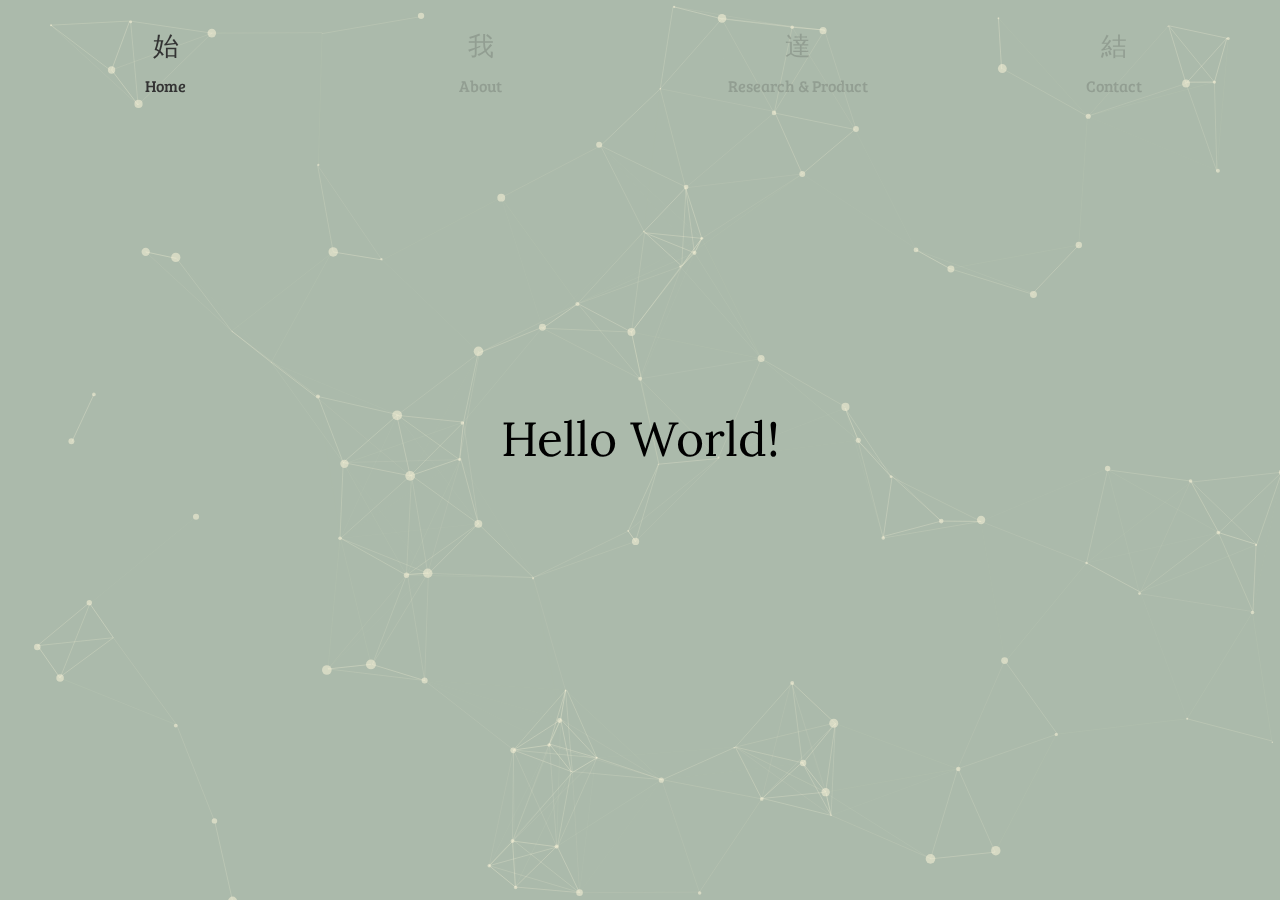
==== index.html @ 902040ed "Add files via upload" ====
<!DOCTYPE html>
<html>
<head>
	<title>上脇　優人 | Yuto Kamiwaki</title>
    <meta charset="utf-8"/>
    <meta name="description" content="上脇優人の公式ページ。農学×工学（アグリテック）の界隈でフリーランス・研究者として活動しています。">
    <meta name="keywords" content="スマート農業 フリーランス アグリテック 上脇優人 YutoKamiwaki">
    <link rel="stylesheet" href="css/style.css">
    <link rel="stylesheet" href="css/home.css">
    <link href="https://fonts.googleapis.com/css?family=Lora" rel="stylesheet">
    <link href="https://fonts.googleapis.com/css?family=Bree+Serif" rel="stylesheet">
    <link rel="shortcut icon" href="img/favicon.ico"/>
</head>

<body>
	<div id="particles-js"></div>
	<header>
		<nav class="slidemenu">
			<!-- Item 1 Home-->
			<input type="radio" name="slideItem" id="slide-item-1" class="slide-toggle" checked/>
			<label for="slide-item-1"><p class="icon">始</p><span>Home</span></label>
			<!-- Item 2 -->
			<input type="radio" name="slideItem" id="slide-item-2" class="slide-toggle" onclick="location.href='pages/about.html'" />
			<label for="slide-item-2"><p class="icon">我</p><span>About</span></label>
			<!-- Item 3 -->
			<input type="radio" name="slideItem" id="slide-item-3" class="slide-toggle" onclick="location.href='pages/research.html'"/>
			<label for="slide-item-3"><p class="icon">達</p><span>Research & Product</span></label>
			<!-- Item 4 -->
			<input type="radio" name="slideItem" id="slide-item-5" class="slide-toggle" onclick="location.href='pages/contact.html'"/>
			<label for="slide-item-5"><p class="icon">結</p><span>Contact</span></label>
			<div class="clear"></div>
		</nav>
	</header>
	<div class="msg-box">
		<p class="texts">
			<span>Hello World!</span>
			<span>I'm Yuto Kamiwaki</span>
			<span>a Graduate student</span>
			<span>an AgriTech Innovator</span>
		</p>
	</div>
	<script src="js/particles.min.js"></script>
    <script src="js/home_background.js"></script>
</body>
</html>
---- css/style.css ----
@charset "UTF-8";

header{
  font-family: 'Bree Serif', serif;
  max-width: 100%;
  margin: 3% auto;
}

dt {
	float: left ;
	clear: left ;
	margin-right: 0.1em ;
	width: 120px ;
}

dd {
	float: left ;
	margin-left: 2em ;
}

/*メニューバーの部分*/
.clear{
  clear: both;
}

.slide-toggle{
  display: none;
}

.slidemenu label{
  width: 5%;
  text-align: center;
  display: table-cell;
  float: none;
  color: #333;
  opacity: 0.2;

}

.slidemenu label:hover{
  cursor: pointer;
  color: #666;
}

.slidemenu label span{
  display: inline-block;
  padding: 5%;
}

.slidemenu label .icon{
  font-size: 2vw;
  text-align: center;
  width: 100%;
  height: 100%;
  display: inline-block;
  margin: 0 auto;
  line-height: 50%;
}

/*Animations*/
.slidemenu label, .slider .bar {
  transition: all 500ms ease-in-out;
  -webkit-transition: all 500ms ease-in-out;
  -moz-transition: all 500ms ease-in-out;
}

/*Toggle*/
.slidemenu .slide-toggle:checked + label{
  opacity: 1;
}

.slidemenu #slide-item-1:checked ~ .slider .bar{ margin-left: 0; }
.slidemenu #slide-item-2:checked ~ .slider .bar{ margin-left: 25%; }
.slidemenu #slide-item-3:checked ~ .slider .bar{ margin-left: 50%; }
.slidemenu #slide-item-4:checked ~ .slider .bar{ margin-left: 75%; }
---- css/home.css ----
/*背景部分*/
#particles-js{
  width: 100%;
  height: 100%;
  position: absolute;
  top: 0;
  left: 0;
  right: 0;
  bottom: 0;
  display: block;
  z-index: -1;
  background-color:#abbaab;
  /*background-attachment: scroll;*/
}

#particles-js canvas {
  position: absolute;
  width: 100%;
  height: auto;
  top: 0;
  left: 0;
  z-index: -2;
  background-repeat: repeat;
  background-attachment: scroll;
}

/*Homeページのメッセージの部分*/
.msg-box{
	width:100%;
	height:20%;
	position: fixed;
  top: 50%;
  left: 50%;
  -ms-transform: translate(-50%,-50%);
  -webkit-transform : translate(-50%,-50%);
  transform : translate(-50%,-50%);
}

p.texts{
  font-size: 3em;
  width: 100%;
  height: 1.5em;
  text-align: center;
  overflow-y: hidden;
  font-family: 'Lora', serif;
}

.texts span{
  position: relative;
  display: inline-block;
  width: 100%;
  height: 100%;
}

/* アニメーション */
.texts span{
  animation: ShiftText 10s linear infinite;
}

@keyframes ShiftText{
  0%{
    opacity: 0;
  }
  1%,25%{
    top: 0;
    opacity: 1;
  }
  26%,50%{
    top: -1.5em;
  }
  51%,75%{
    top: -3em;
  }
  76%,100%{
    top: -4.5em;
  }
}
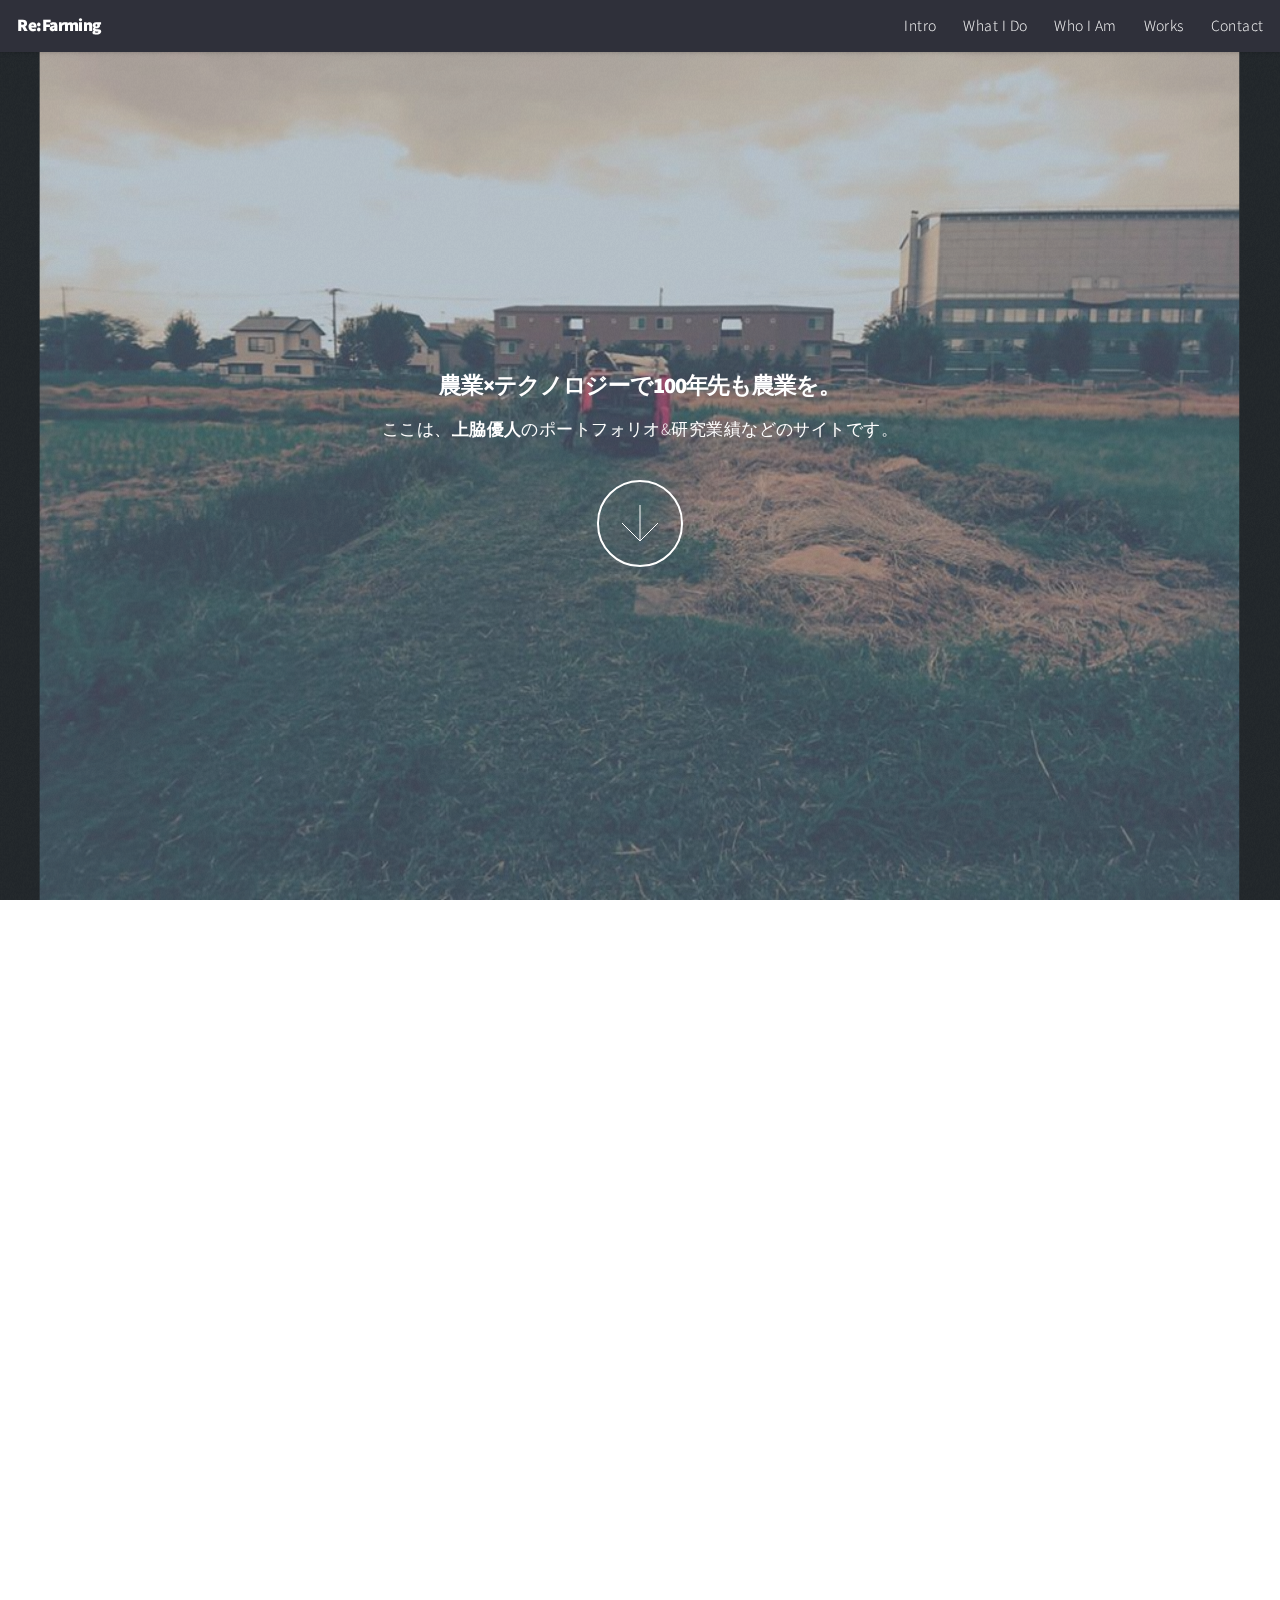
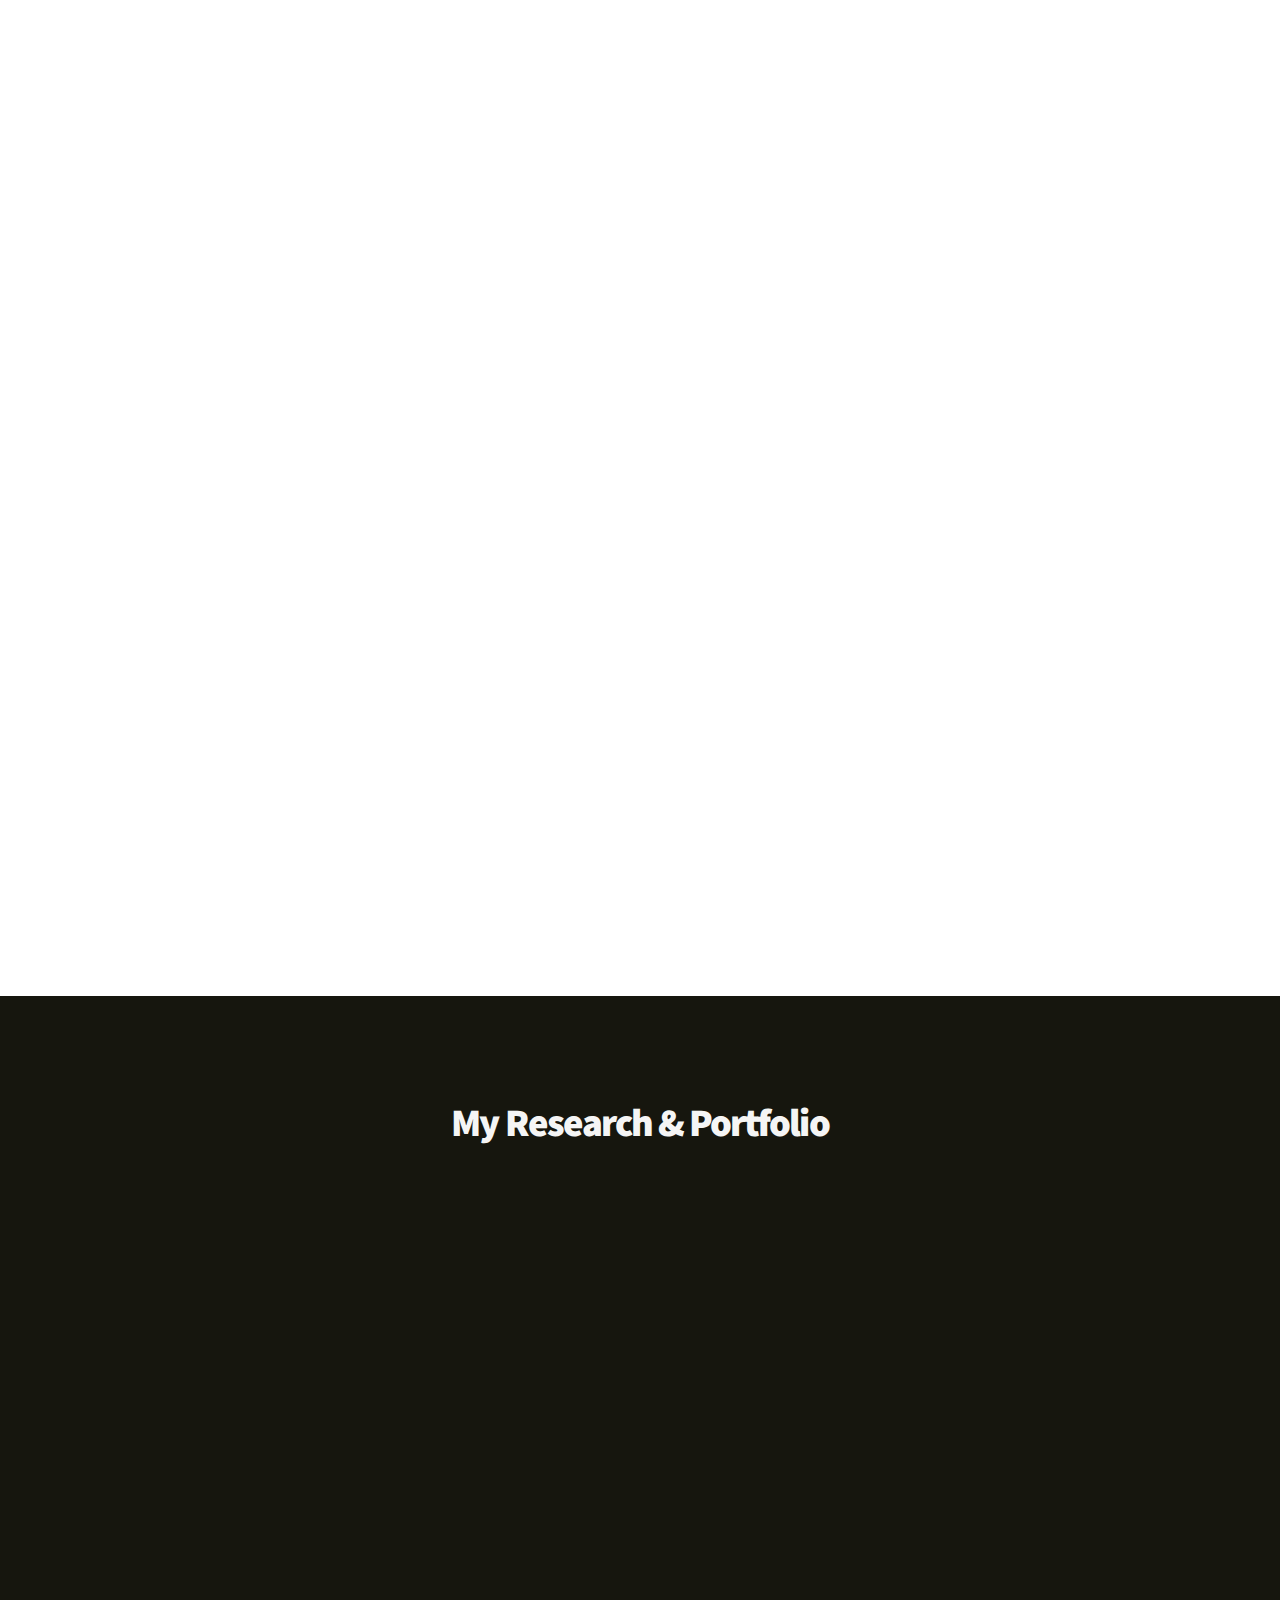
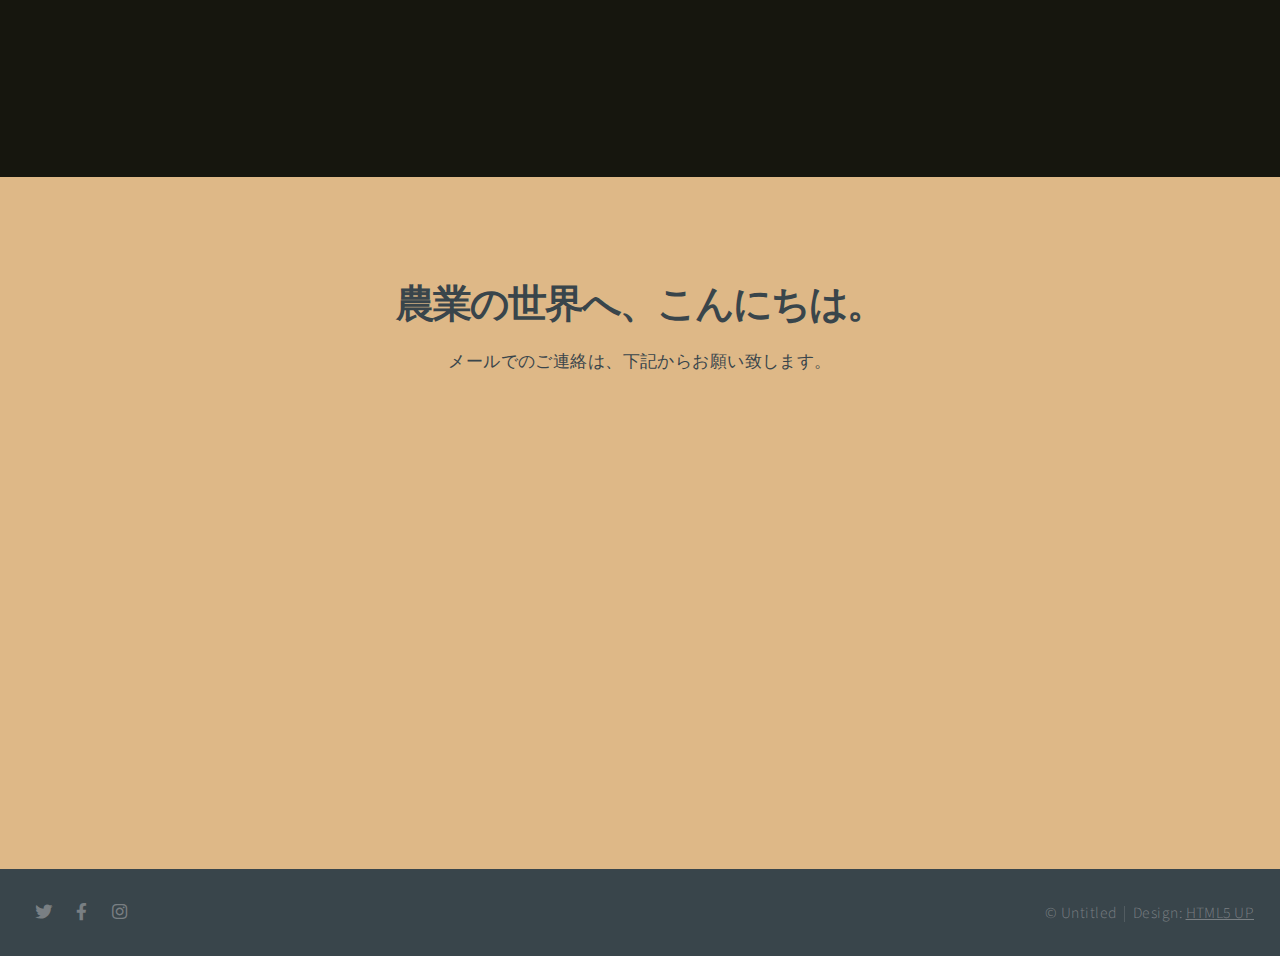
==== commit 61f8b1f8: "new" ====
--- a/index.html
+++ b/index.html
@@ -1,45 +1,150 @@
-<!DOCTYPE html>
+<!DOCTYPE HTML>
+<!--
+	Big Picture by HTML5 UP
+	html5up.net | @ajlkn
+	Free for personal and commercial use under the CCA 3.0 license (html5up.net/license)
+-->
 <html>
-<head>
-	<title>上脇　優人 | Yuto Kamiwaki</title>
-    <meta charset="utf-8"/>
-    <meta name="description" content="上脇優人の公式ページ。農学×工学（アグリテック）の界隈でフリーランス・研究者として活動しています。">
-    <meta name="keywords" content="スマート農業 フリーランス アグリテック 上脇優人 YutoKamiwaki">
-    <link rel="stylesheet" href="css/style.css">
-    <link rel="stylesheet" href="css/home.css">
-    <link href="https://fonts.googleapis.com/css?family=Lora" rel="stylesheet">
-    <link href="https://fonts.googleapis.com/css?family=Bree+Serif" rel="stylesheet">
-    <link rel="shortcut icon" href="img/favicon.ico"/>
-</head>
+	<head>
+		<title>Yuto Kamiwaki Official Portfolio</title>
+		<meta charset="utf-8" />
+		<meta name="viewport" content="width=device-width, initial-scale=1, user-scalable=no" />
+		<link rel="stylesheet" href="assets/css/main.css" />
+		<noscript><link rel="stylesheet" href="assets/css/noscript.css" /></noscript>
+	</head>
+	<body class="is-preload">
 
-<body>
-	<div id="particles-js"></div>
-	<header>
-		<nav class="slidemenu">
-			<!-- Item 1 Home-->
-			<input type="radio" name="slideItem" id="slide-item-1" class="slide-toggle" checked/>
-			<label for="slide-item-1"><p class="icon">始</p><span>Home</span></label>
-			<!-- Item 2 -->
-			<input type="radio" name="slideItem" id="slide-item-2" class="slide-toggle" onclick="location.href='pages/about.html'" />
-			<label for="slide-item-2"><p class="icon">我</p><span>About</span></label>
-			<!-- Item 3 -->
-			<input type="radio" name="slideItem" id="slide-item-3" class="slide-toggle" onclick="location.href='pages/research.html'"/>
-			<label for="slide-item-3"><p class="icon">達</p><span>Research & Product</span></label>
-			<!-- Item 4 -->
-			<input type="radio" name="slideItem" id="slide-item-5" class="slide-toggle" onclick="location.href='pages/contact.html'"/>
-			<label for="slide-item-5"><p class="icon">結</p><span>Contact</span></label>
-			<div class="clear"></div>
-		</nav>
-	</header>
-	<div class="msg-box">
-		<p class="texts">
-			<span>Hello World!</span>
-			<span>I'm Yuto Kamiwaki</span>
-			<span>a Graduate student</span>
-			<span>an AgriTech Innovator</span>
-		</p>
-	</div>
-	<script src="js/particles.min.js"></script>
-    <script src="js/home_background.js"></script>
-</body>
+		<!-- Header -->
+			<header id="header">
+				<h1 style="color: #ffffff;">Re:Farming</h1>
+				<nav>
+					<ul>
+						<li style="color: #ffffff;"><a href="#intro">Intro</a></li>
+						<li style="color: #ffffff;"><a href="#one">What I Do</a></li>
+						<li style="color: #ffffff;"><a href="#two">Who I Am</a></li>
+						<li style="color: #ffffff;"><a href="#work">Works</a></li>
+						<li style="color: #ffffff;"><a href="#contact">Contact</a></li>
+					</ul>
+				</nav>
+			</header>
+
+		<!-- Intro -->
+			<section id="intro" class="main style1 dark fullscreen">
+				<div class="content">
+					<header>
+						<h2 style="font-size:130%">農業×テクノロジーで100年先も農業を。</h2>
+					</header>
+					<p>ここは、<strong>上脇優人</strong>のポートフォリオ&研究業績などのサイトです。<br />
+					</p>
+					<footer>
+						<a href="#one" class="button style2 down">More</a>
+					</footer>
+				</div>
+			</section>
+
+		<!-- One -->
+			<section id="one" class="main style2 right dark fullscreen">
+				<div class="content box style2">
+					<header>
+						<h2>What I Do</h2>
+					</header>
+					<p>週7日研究し、週3日働く大学院生。
+					大学院では、小型ロボットによる自律的な農作業システムの構築を目指し、研究しています。
+					お仕事は、都市農業ベンチャーでBizDev・エンジニアをしつつ、農園の経営をお手伝いしています。
+					</p>
+				</div>
+				<a href="#two" class="button style2 down anchored">Next</a>
+			</section>
+
+		<!-- Two -->
+			<section id="two" class="main style2 left dark fullscreen">
+				<div class="content box style2">
+					<header>
+						<h2>Who I Am</h2>
+					</header>
+					<p>1997年3月生まれの22歳。東京農工大学大学院 農学府 農学専攻 食農情報工学コース 修士課程1年に在籍しながら、
+					株式会社ぽてともっとでBizDev・エンジニアをしています。
+					サレジオ工業高等専門学校 電気工学科、長岡技術科学大学 工学部 電気電子情報工学課程卒です。
+					過去には、ロボットベンチャー、AIベンチャーでBizDev等をやっていました。
+					</p>
+				</div>
+				<a href="#work" class="button style2 down anchored">Next</a>
+			</section>
+
+		<!-- Work -->
+			<section id="work" class="main style3 primary">
+				<div class="content">
+					<header>
+						<h2 style="color:#f5f5f5;">My Research & Portfolio</h2>
+						<!--p>かみわき　ゆうとの作品集</p-->
+					</header>
+
+					<!-- Gallery  -->
+						<div class="gallery">
+							<article class="from-left">
+								<a onclick="location.href='pages/research.html'"><img src="images/thumbs/01_research.png" class="image fit" title="" alt="上脇優人　研究業績" /></a>
+							</article>
+							<article class="from-right">
+								<a onclick="location.href='pages/product.html'"><img src="images/thumbs/02_product.png" class="image fit" title="" alt="上脇優人　開発したもの" /></a>
+							</article>
+							<article class="from-left">
+								<a onclick="location.href='pages/webpage.html'"><img src="images/thumbs/03_web.png" class="image fit" title="" alt="上脇優人　製作したWebページ" /></a>
+							</article>
+							<article class="from-right">
+								<a onclick="location.href='pages/photograph.html'"><img src="images/thumbs/04_photograph.png" class="image fit" title="" alt="上脇優人　撮った写真" /></a>
+							</article>
+						</div>
+				</div>
+			</section>
+
+		<!-- Contact -->
+			<section id="contact" class="main style3 secondary">
+				<div class="content">
+					<header>
+						<h2>農業の世界へ、こんにちは。</h2>
+						<p>メールでのご連絡は、下記からお願い致します。</p>
+					</header>
+					<div class="box">
+						<form method="post" action="mailto:yutokamiwaki@gmail.com">
+							<div class="fields">
+								<div class="field half"><input type="text" name="name" placeholder="Name" /></div>
+								<div class="field half"><input type="email" name="email" placeholder="Email" /></div>
+								<div class="field"><textarea name="message" placeholder="Message" rows="6"></textarea></div>
+							</div>
+							<ul class="actions special">
+								<li><input type="submit" value="Send Message" /></li>
+							</ul>
+						</form>
+					</div>
+				</div>
+			</section>
+
+		<!-- Footer -->
+			<footer id="footer">
+
+				<!-- Icons -->
+					<ul class="icons">
+						<li><a href="https://twitter.com/yu10_kami" class="icon brands fa-twitter"><span class="label">Twitter</span></a></li>
+						<li><a href="https://www.facebook.com/yutokamiwaki" class="icon brands fa-facebook-f"><span class="label">Facebook</span></a></li>
+						<li><a href="https://www.instagram.com/yu10_kami" class="icon brands fa-instagram"><span class="label">Instagram</span></a></li>
+					</ul>
+
+				<!-- Menu -->
+					<ul class="menu">
+						<li>&copy; Untitled</li><li>Design: <a href="https://html5up.net">HTML5 UP</a></li>
+					</ul>
+
+			</footer>
+
+		<!-- Scripts -->
+			<script src="assets/js/jquery.min.js"></script>
+			<script src="assets/js/jquery.poptrox.min.js"></script>
+			<script src="assets/js/jquery.scrolly.min.js"></script>
+			<script src="assets/js/jquery.scrollex.min.js"></script>
+			<script src="assets/js/browser.min.js"></script>
+			<script src="assets/js/breakpoints.min.js"></script>
+			<script src="assets/js/util.js"></script>
+			<script src="assets/js/main.js"></script>
+
+	</body>
 </html>--- a/assets/css/main.css
+++ b/assets/css/main.css
@@ -0,0 +1,2330 @@
+@import url("https://fonts.googleapis.com/css?family=Source+Sans+Pro:300,900");
+@import url("fontawesome-all.min.css");
+
+/*
+	Big Picture by HTML5 UP
+	html5up.net | @ajlkn
+	Free for personal and commercial use under the CCA 3.0 license (html5up.net/license)
+*/
+
+html, body, div, span, applet, object,
+iframe, h1, h2, h3, h4, h5, h6, p, blockquote,
+pre, a, abbr, acronym, address, big, cite,
+code, del, dfn, em, img, ins, kbd, q, s, samp,
+small, strike, strong, sub, sup, tt, var, b,
+u, i, center, dl, dt, dd, ol, ul, li, fieldset,
+form, label, legend, table, caption, tbody,
+tfoot, thead, tr, th, td, article, aside,
+canvas, details, embed, figure, figcaption,
+footer, header, hgroup, menu, nav, output, ruby,
+section, summary, time, mark, audio, video {
+	margin: 0;
+	padding: 0;
+	border: 0;
+	font-size: 100%;
+	font: inherit;
+	vertical-align: baseline;}
+
+article, aside, details, figcaption, figure,
+footer, header, hgroup, menu, nav, section {
+	display: block;}
+
+body {
+	line-height: 1;
+}
+
+ol, ul {
+	list-style: none;
+}
+
+blockquote, q {
+	quotes: none;
+}
+
+	blockquote:before, blockquote:after, q:before, q:after {
+		content: '';
+		content: none;
+	}
+
+table {
+	border-collapse: collapse;
+	border-spacing: 0;
+}
+
+body {
+	-webkit-text-size-adjust: none;
+}
+
+mark {
+	background-color: transparent;
+	color: inherit;
+}
+
+input::-moz-focus-inner {
+	border: 0;
+	padding: 0;
+}
+
+input, select, textarea {
+	-moz-appearance: none;
+	-webkit-appearance: none;
+	-ms-appearance: none;
+	appearance: none;
+}
+
+/* Basic */
+
+	@-ms-viewport {
+		width: device-width;
+	}
+
+	html {
+		height: 100%;
+	}
+
+	html {
+		box-sizing: border-box;
+	}
+
+	*, *:before, *:after {
+		box-sizing: inherit;
+	}
+
+	body {
+		background: #ffffff;
+		height: 100%;
+		min-width: 320px;
+	}
+
+		body.is-preload *, body.is-preload *:before, body.is-preload *:after {
+			-moz-animation: none !important;
+			-webkit-animation: none !important;
+			-ms-animation: none !important;
+			animation: none !important;
+			-moz-transition: none !important;
+			-webkit-transition: none !important;
+			-ms-transition: none !important;
+			transition: none !important;
+		}
+
+/* Spinner */
+
+	@-moz-keyframes spinner-rotate {
+		0% {
+			-moz-transform: scale(1) rotate(0deg);
+			-webkit-transform: scale(1) rotate(0deg);
+			-ms-transform: scale(1) rotate(0deg);
+			transform: scale(1) rotate(0deg);
+		}
+
+		100% {
+			-moz-transform: scale(1) rotate(360deg);
+			-webkit-transform: scale(1) rotate(360deg);
+			-ms-transform: scale(1) rotate(360deg);
+			transform: scale(1) rotate(360deg);
+		}
+	}
+
+	@-webkit-keyframes spinner-rotate {
+		0% {
+			-moz-transform: scale(1) rotate(0deg);
+			-webkit-transform: scale(1) rotate(0deg);
+			-ms-transform: scale(1) rotate(0deg);
+			transform: scale(1) rotate(0deg);
+		}
+
+		100% {
+			-moz-transform: scale(1) rotate(360deg);
+			-webkit-transform: scale(1) rotate(360deg);
+			-ms-transform: scale(1) rotate(360deg);
+			transform: scale(1) rotate(360deg);
+		}
+	}
+
+	@-ms-keyframes spinner-rotate {
+		0% {
+			-moz-transform: scale(1) rotate(0deg);
+			-webkit-transform: scale(1) rotate(0deg);
+			-ms-transform: scale(1) rotate(0deg);
+			transform: scale(1) rotate(0deg);
+		}
+
+		100% {
+			-moz-transform: scale(1) rotate(360deg);
+			-webkit-transform: scale(1) rotate(360deg);
+			-ms-transform: scale(1) rotate(360deg);
+			transform: scale(1) rotate(360deg);
+		}
+	}
+
+	@keyframes spinner-rotate {
+		0% {
+			-moz-transform: scale(1) rotate(0deg);
+			-webkit-transform: scale(1) rotate(0deg);
+			-ms-transform: scale(1) rotate(0deg);
+			transform: scale(1) rotate(0deg);
+		}
+
+		100% {
+			-moz-transform: scale(1) rotate(360deg);
+			-webkit-transform: scale(1) rotate(360deg);
+			-ms-transform: scale(1) rotate(360deg);
+			transform: scale(1) rotate(360deg);
+		}
+	}
+
+/* Loader */
+
+	@-moz-keyframes spinner-show {
+		0% {
+			opacity: 0;
+		}
+
+		100% {
+			opacity: 1;
+		}
+	}
+
+	@-webkit-keyframes spinner-show {
+		0% {
+			opacity: 0;
+		}
+
+		100% {
+			opacity: 1;
+		}
+	}
+
+	@-ms-keyframes spinner-show {
+		0% {
+			opacity: 0;
+		}
+
+		100% {
+			opacity: 1;
+		}
+	}
+
+	@keyframes spinner-show {
+		0% {
+			opacity: 0;
+		}
+
+		100% {
+			opacity: 1;
+		}
+	}
+
+	@-moz-keyframes spinner-hide {
+		0% {
+			-moz-transform: scale(1) rotate(0deg);
+			-webkit-transform: scale(1) rotate(0deg);
+			-ms-transform: scale(1) rotate(0deg);
+			transform: scale(1) rotate(0deg);
+			/*color: #e5e6e7;*/
+			color:#16160e;
+			z-index: 100001;
+		}
+
+		99% {
+			-moz-transform: scale(0.5) rotate(360deg);
+			-webkit-transform: scale(0.5) rotate(360deg);
+			-ms-transform: scale(0.5) rotate(360deg);
+			transform: scale(0.5) rotate(360deg);
+			/*color: #e5e6e7;*/
+			color:#16160e;
+			z-index: 100001;
+		}
+
+		100% {
+			-moz-transform: scale(0.5) rotate(360deg);
+			-webkit-transform: scale(0.5) rotate(360deg);
+			-ms-transform: scale(0.5) rotate(360deg);
+			transform: scale(0.5) rotate(360deg);
+			/*color: #e5e6e7;*/
+			color:#16160e;
+			z-index: -1;
+		}
+	}
+
+	@-webkit-keyframes spinner-hide {
+		0% {
+			-moz-transform: scale(1) rotate(0deg);
+			-webkit-transform: scale(1) rotate(0deg);
+			-ms-transform: scale(1) rotate(0deg);
+			transform: scale(1) rotate(0deg);
+			/*color: #e5e6e7;*/
+			color:#16160e;
+			z-index: 100001;
+		}
+
+		99% {
+			-moz-transform: scale(0.5) rotate(360deg);
+			-webkit-transform: scale(0.5) rotate(360deg);
+			-ms-transform: scale(0.5) rotate(360deg);
+			transform: scale(0.5) rotate(360deg);
+			/*color: #e5e6e7;*/
+			color:#16160e;
+			z-index: 100001;
+		}
+
+		100% {
+			-moz-transform: scale(0.5) rotate(360deg);
+			-webkit-transform: scale(0.5) rotate(360deg);
+			-ms-transform: scale(0.5) rotate(360deg);
+			transform: scale(0.5) rotate(360deg);
+			/*color: #e5e6e7;*/
+			color:#16160e;
+			z-index: -1;
+		}
+	}
+
+	@-ms-keyframes spinner-hide {
+		0% {
+			-moz-transform: scale(1) rotate(0deg);
+			-webkit-transform: scale(1) rotate(0deg);
+			-ms-transform: scale(1) rotate(0deg);
+			transform: scale(1) rotate(0deg);
+			/*color: #e5e6e7;*/
+			color:#16160e;
+			z-index: 100001;
+		}
+
+		99% {
+			-moz-transform: scale(0.5) rotate(360deg);
+			-webkit-transform: scale(0.5) rotate(360deg);
+			-ms-transform: scale(0.5) rotate(360deg);
+			transform: scale(0.5) rotate(360deg);
+			/*color: #e5e6e7;*/
+			color:#16160e;
+			z-index: 100001;
+		}
+
+		100% {
+			-moz-transform: scale(0.5) rotate(360deg);
+			-webkit-transform: scale(0.5) rotate(360deg);
+			-ms-transform: scale(0.5) rotate(360deg);
+			transform: scale(0.5) rotate(360deg);
+			/*color: #e5e6e7;*/
+			color:#16160e;
+			z-index: -1;
+		}
+	}
+
+	@keyframes spinner-hide {
+		0% {
+			-moz-transform: scale(1) rotate(0deg);
+			-webkit-transform: scale(1) rotate(0deg);
+			-ms-transform: scale(1) rotate(0deg);
+			transform: scale(1) rotate(0deg);
+			/*color: #e5e6e7;*/
+			color:#16160e;
+			z-index: 100001;
+		}
+
+		99% {
+			-moz-transform: scale(0.5) rotate(360deg);
+			-webkit-transform: scale(0.5) rotate(360deg);
+			-ms-transform: scale(0.5) rotate(360deg);
+			transform: scale(0.5) rotate(360deg);
+			/*color: #e5e6e7;*/
+			color:#16160e;
+			z-index: 100001;
+		}
+
+		100% {
+			-moz-transform: scale(0.5) rotate(360deg);
+			-webkit-transform: scale(0.5) rotate(360deg);
+			-ms-transform: scale(0.5) rotate(360deg);
+			transform: scale(0.5) rotate(360deg);
+			/*color: #e5e6e7;*/
+			color:#16160e;
+			z-index: -1;
+		}
+	}
+
+	@-moz-keyframes overlay-hide {
+		0% {
+			opacity: 1;
+			z-index: 100000;
+		}
+
+		15% {
+			opacity: 1;
+			z-index: 100000;
+		}
+
+		99% {
+			opacity: 0;
+			z-index: 100000;
+		}
+
+		100% {
+			opacity: 0;
+			z-index: -1;
+		}
+	}
+
+	@-webkit-keyframes overlay-hide {
+		0% {
+			opacity: 1;
+			z-index: 100000;
+		}
+
+		15% {
+			opacity: 1;
+			z-index: 100000;
+		}
+
+		99% {
+			opacity: 0;
+			z-index: 100000;
+		}
+
+		100% {
+			opacity: 0;
+			z-index: -1;
+		}
+	}
+
+	@-ms-keyframes overlay-hide {
+		0% {
+			opacity: 1;
+			z-index: 100000;
+		}
+
+		15% {
+			opacity: 1;
+			z-index: 100000;
+		}
+
+		99% {
+			opacity: 0;
+			z-index: 100000;
+		}
+
+		100% {
+			opacity: 0;
+			z-index: -1;
+		}
+	}
+
+	@keyframes overlay-hide {
+		0% {
+			opacity: 1;
+			z-index: 100000;
+		}
+
+		15% {
+			opacity: 1;
+			z-index: 100000;
+		}
+
+		99% {
+			opacity: 0;
+			z-index: 100000;
+		}
+
+		100% {
+			opacity: 0;
+			z-index: -1;
+		}
+	}
+
+	body {
+		text-decoration: none;
+	}
+
+		body:before {
+			-moz-animation: spinner-show 1.5s 1 0.25s ease forwards, spinner-hide 0.25s ease-in-out forwards !important;
+			-webkit-animation: spinner-show 1.5s 1 0.25s ease forwards, spinner-hide 0.25s ease-in-out forwards !important;
+			-ms-animation: spinner-show 1.5s 1 0.25s ease forwards, spinner-hide 0.25s ease-in-out forwards !important;
+			animation: spinner-show 1.5s 1 0.25s ease forwards, spinner-hide 0.25s ease-in-out forwards !important;
+			-moz-transform-origin: 50% 50%;
+			-webkit-transform-origin: 50% 50%;
+			-ms-transform-origin: 50% 50%;
+			transform-origin: 50% 50%;
+			-moz-osx-font-smoothing: grayscale;
+			-webkit-font-smoothing: antialiased;
+			font-family: FontAwesome;
+			font-style: normal;
+			font-weight: normal;
+			text-transform: none !important;
+			color: #e5e6e7;
+			/*color:#16160e;*/
+			content: '\f1ce';
+			cursor: default;
+			display: block;
+			font-size: 2em;
+			height: 2em;
+			left: 50%;
+			line-height: 2em;
+			margin: -1em 0 0 -1em;
+			opacity: 0;
+			position: fixed;
+			text-align: center;
+			top: 50%;
+			width: 2em;
+			z-index: -1;
+		}
+
+		body:after {
+			-moz-animation: overlay-hide 1.5s ease-in forwards !important;
+			-webkit-animation: overlay-hide 1.5s ease-in forwards !important;
+			-ms-animation: overlay-hide 1.5s ease-in forwards !important;
+			animation: overlay-hide 1.5s ease-in forwards !important;
+			/*background: #ffffff;*/
+			background:#16160e;
+			content: '';
+			display: block;
+			height: 100%;
+			left: 0;
+			opacity: 0;
+			position: fixed;
+			top: 0;
+			width: 100%;
+			z-index: -1;
+		}
+
+		body.is-preload:before {
+			-moz-animation: spinner-show 1.5s 1 0.25s ease forwards, spinner-rotate 0.75s infinite linear !important;
+			-webkit-animation: spinner-show 1.5s 1 0.25s ease forwards, spinner-rotate 0.75s infinite linear !important;
+			-ms-animation: spinner-show 1.5s 1 0.25s ease forwards, spinner-rotate 0.75s infinite linear !important;
+			animation: spinner-show 1.5s 1 0.25s ease forwards, spinner-rotate 0.75s infinite linear !important;
+			z-index: 100001;
+		}
+
+		body.is-preload:after {
+			-moz-animation: none !important;
+			-webkit-animation: none !important;
+			-ms-animation: none !important;
+			animation: none !important;
+			opacity: 1;
+			z-index: 100000;
+		}
+
+	@media (-webkit-min-device-pixel-ratio: 2) {
+
+		body:before {
+			line-height: 2.025em;
+		}
+
+	}
+
+/* Type */
+
+	body, input, textarea, select {
+		font-family: "Source Sans Pro", "sans-serif";
+		font-weight: 300;
+		font-size: 18pt;
+		line-height: 1.75em;
+		color: #39454b;
+		letter-spacing: 0.025em;
+	}
+
+		@media screen and (max-width: 1920px) {
+
+			body, input, textarea, select {
+				font-size: 17pt;
+			}
+
+		}
+
+		@media screen and (max-width: 1680px) {
+
+			body, input, textarea, select {
+				font-size: 15pt;
+			}
+
+		}
+
+		@media screen and (max-width: 1280px) {
+
+			body, input, textarea, select {
+				font-size: 13pt;
+			}
+
+		}
+
+		@media screen and (max-width: 1000px) {
+
+			body, input, textarea, select {
+				font-size: 13pt;
+			}
+
+		}
+
+		@media screen and (max-width: 736px) {
+
+			body, input, textarea, select {
+				font-size: 12pt;
+				line-height: 1.5em;
+			}
+
+		}
+
+	h1, h2, h3, h4, h5, h6 {
+		font-weight: 900;
+		color: inherit;
+		letter-spacing: -0.0325em;
+	}
+
+		h1 a, h2 a, h3 a, h4 a, h5 a, h6 a {
+			color: inherit;
+			text-decoration: none;
+		}
+
+	h2 {
+		font-size: 2.25em;
+		line-height: 1.25em;
+		letter-spacing: -0.05em;
+	}
+
+	@media screen and (max-width: 736px) {
+
+		h2 {
+			font-size: 1.5em;
+		}
+
+	}
+
+	strong, b {
+		font-weight: 900;
+		color: inherit;
+	}
+
+	em, i {
+		font-style: italic;
+	}
+
+	a {
+		-moz-transition: color 0.2s ease-in-out;
+		-webkit-transition: color 0.2s ease-in-out;
+		-ms-transition: color 0.2s ease-in-out;
+		transition: color 0.2s ease-in-out;
+		color: #98c593;
+	}
+
+	sub {
+		position: relative;
+		top: 0.5em;
+		font-size: 0.8em;
+	}
+
+	sup {
+		position: relative;
+		top: -0.5em;
+		font-size: 0.8em;
+	}
+
+	hr {
+		border: 0;
+		border-top: solid 1px #e5e6e7;
+	}
+
+	blockquote {
+		border-left: solid 0.5em #e5e6e7;
+		padding: 1em 0 1em 2em;
+		font-style: italic;
+	}
+
+	p, ul, ol, dl, table {
+		margin-bottom: 1em;
+	}
+
+/* Box */
+
+	.box {
+		background: #ffffff;
+		color: #39454b;
+		padding: 2em;
+	}
+
+		.box > :last-child {
+			margin-bottom: 0;
+		}
+
+		.box.style2 {
+			padding: 3.5em 2.5em 3.5em 2.5em;
+		}
+
+		@media screen and (max-width: 736px) {
+
+			.box {
+				padding: 1em;
+			}
+
+				.box.style2 {
+					padding: 1.5em 1.25em 1.5em 1.25em;
+					background-color: rgba(255, 255, 255, 0.9);
+				}
+
+		}
+
+/* Button */
+
+	input[type="button"],
+	input[type="submit"],
+	input[type="reset"],
+	.button,
+	button {
+		-moz-appearance: none;
+		-webkit-appearance: none;
+		-ms-appearance: none;
+		appearance: none;
+		-moz-transition: background-color 0.2s ease-in-out;
+		-webkit-transition: background-color 0.2s ease-in-out;
+		-ms-transition: background-color 0.2s ease-in-out;
+		transition: background-color 0.2s ease-in-out;
+		background-color: #98c593;
+		border: 0;
+		border-radius: 3.5em;
+		color: #ffffff;
+		cursor: pointer;
+		display: inline-block;
+		height: 3.5em;
+		line-height: 3.5em;
+		outline: 0;
+		padding: 0 2em 0 2em;
+		position: relative;
+		text-align: center;
+		text-decoration: none;
+	}
+
+		input[type="button"].down,
+		input[type="submit"].down,
+		input[type="reset"].down,
+		.button.down,
+		button.down {
+			width: 5em;
+			height: 5em;
+			line-height: 4.5em;
+			padding: 0;
+			background-image: url("images/dark-arrow.svg");
+			background-position: center center;
+			background-repeat: no-repeat;
+			text-indent: -10em;
+			overflow: hidden;
+		}
+
+			input[type="button"].down.anchored,
+			input[type="submit"].down.anchored,
+			input[type="reset"].down.anchored,
+			.button.down.anchored,
+			button.down.anchored {
+				bottom: 0;
+				border-bottom: 0;
+				border-radius: 3em 3em 0 0;
+				height: 4.5em;
+				margin-left: -2.5em;
+			}
+
+		input[type="button"].anchored,
+		input[type="submit"].anchored,
+		input[type="reset"].anchored,
+		.button.anchored,
+		button.anchored {
+			position: absolute;
+			left: 50%;
+		}
+
+		input[type="button"]:hover,
+		input[type="submit"]:hover,
+		input[type="reset"]:hover,
+		.button:hover,
+		button:hover {
+			background-color: #a8cea4;
+		}
+
+		input[type="button"]:active,
+		input[type="submit"]:active,
+		input[type="reset"]:active,
+		.button:active,
+		button:active {
+			background-color: #88bc82;
+		}
+
+		input[type="button"].style2,
+		input[type="submit"].style2,
+		input[type="reset"].style2,
+		.button.style2,
+		button.style2 {
+			background-color: transparent;
+			border: solid 2px #e5e6e7;
+			color: inherit;
+		}
+
+			input[type="button"].style2:hover,
+			input[type="submit"].style2:hover,
+			input[type="reset"].style2:hover,
+			.button.style2:hover,
+			button.style2:hover {
+				background-color: rgba(229, 230, 231, 0.25);
+			}
+
+			input[type="button"].style2:active,
+			input[type="submit"].style2:active,
+			input[type="reset"].style2:active,
+			.button.style2:active,
+			button.style2:active {
+				background-color: rgba(229, 230, 231, 0.375);
+			}
+
+			input[type="button"].style2.down,
+			input[type="submit"].style2.down,
+			input[type="reset"].style2.down,
+			.button.style2.down,
+			button.style2.down {
+				background-image: url("images/arrow.svg");
+			}
+
+/* Form */
+
+	form {
+		margin: 0 0 2em 0;
+	}
+
+		form > :last-child {
+			margin-bottom: 0;
+		}
+
+		form > .fields {
+			display: -moz-flex;
+			display: -webkit-flex;
+			display: -ms-flex;
+			display: flex;
+			-moz-flex-wrap: wrap;
+			-webkit-flex-wrap: wrap;
+			-ms-flex-wrap: wrap;
+			flex-wrap: wrap;
+			width: calc(100% + 3em);
+			margin: -1.5em 0 2em -1.5em;
+		}
+
+			form > .fields > .field {
+				-moz-flex-grow: 0;
+				-webkit-flex-grow: 0;
+				-ms-flex-grow: 0;
+				flex-grow: 0;
+				-moz-flex-shrink: 0;
+				-webkit-flex-shrink: 0;
+				-ms-flex-shrink: 0;
+				flex-shrink: 0;
+				padding: 1.5em 0 0 1.5em;
+				width: calc(100% - 1.5em);
+			}
+
+				form > .fields > .field.half {
+					width: calc(50% - 0.75em);
+				}
+
+				form > .fields > .field.third {
+					width: calc(100%/3 - 0.5em);
+				}
+
+				form > .fields > .field.quarter {
+					width: calc(25% - 0.375em);
+				}
+
+		@media screen and (max-width: 480px) {
+
+			form > .fields {
+				width: calc(100% + 2em);
+				margin: -1em 0 2em -1em;
+			}
+
+				form > .fields > .field {
+					padding: 1em 0 0 1em;
+					width: calc(100% - 1em);
+				}
+
+					form > .fields > .field.half {
+						width: calc(100% - 1em);
+					}
+
+					form > .fields > .field.third {
+						width: calc(100% - 1em);
+					}
+
+					form > .fields > .field.quarter {
+						width: calc(100% - 1em);
+					}
+
+		}
+
+	label {
+		display: block;
+	}
+
+	input[type="text"],
+	input[type="password"],
+	input[type="email"],
+	input[type="tel"],
+	input[type="search"],
+	input[type="url"],
+	select,
+	textarea {
+		-moz-appearance: none;
+		-webkit-appearance: none;
+		-ms-appearance: none;
+		appearance: none;
+		-moz-transition: border-color 0.2s ease-in-out, color 0.2s ease-in-out;
+		-webkit-transition: border-color 0.2s ease-in-out, color 0.2s ease-in-out;
+		-ms-transition: border-color 0.2s ease-in-out, color 0.2s ease-in-out;
+		transition: border-color 0.2s ease-in-out, color 0.2s ease-in-out;
+		color: #39454b;
+		display: block;
+		width: 100%;
+		padding: 0.65em 0.75em;
+		background: none;
+		border: solid 2px #e5e6e7;
+		color: inherit;
+		border-radius: 0.5em;
+		outline: none;
+	}
+
+		input[type="text"]:focus,
+		input[type="password"]:focus,
+		input[type="email"]:focus,
+		input[type="tel"]:focus,
+		input[type="search"]:focus,
+		input[type="url"]:focus,
+		select:focus,
+		textarea:focus {
+			border-color: #9ac8e9;
+		}
+
+	input[type="text"],
+	input[type="password"],
+	input[type="email"],
+	input[type="tel"],
+	input[type="search"],
+	input[type="url"],
+	select {
+		line-height: 1.35em;
+	}
+
+	textarea {
+		min-height: 8em;
+	}
+
+	::-moz-focus-inner {
+		border: 0;
+	}
+
+	::-webkit-input-placeholder {
+		opacity: 0.375;
+	}
+
+	:-moz-placeholder {
+		opacity: 0.375;
+	}
+
+	::-moz-placeholder {
+		opacity: 0.375;
+	}
+
+	:-ms-input-placeholder {
+		opacity: 0.375;
+	}
+
+/* Icon */
+
+	.icon {
+		text-decoration: none;
+		position: relative;
+		text-decoration: none;
+	}
+
+		.icon:before {
+			-moz-osx-font-smoothing: grayscale;
+			-webkit-font-smoothing: antialiased;
+			display: inline-block;
+			font-style: normal;
+			font-variant: normal;
+			text-rendering: auto;
+			line-height: 1;
+			text-transform: none !important;
+			font-family: 'Font Awesome 5 Free';
+			font-weight: 400;
+		}
+
+		.icon:before {
+			line-height: inherit;
+		}
+
+		.icon > .label {
+			display: none;
+		}
+
+		.icon.solid:before {
+			font-weight: 900;
+		}
+
+		.icon.brands:before {
+			font-family: 'Font Awesome 5 Brands';
+		}
+
+/* Image */
+
+	.image {
+		position: relative;
+		display: inline-block;
+	}
+
+		.image:before {
+			content: '';
+			position: absolute;
+			left: 0;
+			top: 0;
+			width: 100%;
+			height: 100%;
+			background: url("images/overlay.png");
+		}
+
+		.image img {
+			display: block;
+			width: 100%;
+		}
+
+		.image.featured {
+			display: block;
+			width: 100%;
+			margin: 0 0 2em 0;
+		}
+
+		.image.fit {
+			display: block;
+			width: 100%;
+		}
+
+		.image.left {
+			float: left;
+			margin: 0 2em 2em 0;
+		}
+
+		.image.centered {
+			display: block;
+			margin: 0 0 2em 0;
+		}
+
+			.image.centered img {
+				margin: 0 auto;
+				width: auto;
+			}
+
+/* List */
+
+	ul.default {
+		list-style: disc;
+		padding-left: 1em;
+	}
+
+		ul.default li {
+			padding-left: 0.5em;
+		}
+
+	ul.menu {
+		cursor: default;
+	}
+
+		ul.menu li {
+			display: inline-block;
+			line-height: 1em;
+			border-left: solid 1px #e5e6e7;
+			padding: 0 0 0 0.5em;
+			margin: 0 0 0 0.5em;
+		}
+
+			ul.menu li:first-child {
+				border-left: 0;
+				padding-left: 0;
+				margin-left: 0;
+			}
+
+	ol.default {
+		list-style: decimal;
+		padding-left: 1.25em;
+	}
+
+		ol.default li {
+			padding-left: 0.25em;
+		}
+
+/* Actions */
+
+	ul.actions {
+		display: -moz-flex;
+		display: -webkit-flex;
+		display: -ms-flex;
+		display: flex;
+		cursor: default;
+		list-style: none;
+		margin-left: -1em;
+		padding-left: 0;
+	}
+
+		ul.actions li {
+			padding: 0 0 0 1em;
+			vertical-align: middle;
+		}
+
+		ul.actions.special {
+			-moz-justify-content: center;
+			-webkit-justify-content: center;
+			-ms-justify-content: center;
+			justify-content: center;
+			width: 100%;
+			margin-left: 0;
+		}
+
+			ul.actions.special li:first-child {
+				padding-left: 0;
+			}
+
+		ul.actions.stacked {
+			-moz-flex-direction: column;
+			-webkit-flex-direction: column;
+			-ms-flex-direction: column;
+			flex-direction: column;
+			margin-left: 0;
+		}
+
+			ul.actions.stacked li {
+				padding: 1.3em 0 0 0;
+			}
+
+				ul.actions.stacked li:first-child {
+					padding-top: 0;
+				}
+
+		ul.actions.fit {
+			width: calc(100% + 1em);
+		}
+
+			ul.actions.fit li {
+				-moz-flex-grow: 1;
+				-webkit-flex-grow: 1;
+				-ms-flex-grow: 1;
+				flex-grow: 1;
+				-moz-flex-shrink: 1;
+				-webkit-flex-shrink: 1;
+				-ms-flex-shrink: 1;
+				flex-shrink: 1;
+				width: 100%;
+			}
+
+				ul.actions.fit li > * {
+					width: 100%;
+				}
+
+			ul.actions.fit.stacked {
+				width: 100%;
+			}
+
+		@media screen and (max-width: 480px) {
+
+			ul.actions:not(.fixed) {
+				-moz-flex-direction: column;
+				-webkit-flex-direction: column;
+				-ms-flex-direction: column;
+				flex-direction: column;
+				margin-left: 0;
+				width: 100% !important;
+			}
+
+				ul.actions:not(.fixed) li {
+					-moz-flex-grow: 1;
+					-webkit-flex-grow: 1;
+					-ms-flex-grow: 1;
+					flex-grow: 1;
+					-moz-flex-shrink: 1;
+					-webkit-flex-shrink: 1;
+					-ms-flex-shrink: 1;
+					flex-shrink: 1;
+					padding: 1em 0 0 0;
+					text-align: center;
+					width: 100%;
+				}
+
+					ul.actions:not(.fixed) li > * {
+						width: 100%;
+					}
+
+					ul.actions:not(.fixed) li:first-child {
+						padding-top: 0;
+					}
+
+					ul.actions:not(.fixed) li input[type="submit"],
+					ul.actions:not(.fixed) li input[type="reset"],
+					ul.actions:not(.fixed) li input[type="button"],
+					ul.actions:not(.fixed) li button,
+					ul.actions:not(.fixed) li .button {
+						width: 100%;
+					}
+
+						ul.actions:not(.fixed) li input[type="submit"].icon:before,
+						ul.actions:not(.fixed) li input[type="reset"].icon:before,
+						ul.actions:not(.fixed) li input[type="button"].icon:before,
+						ul.actions:not(.fixed) li button.icon:before,
+						ul.actions:not(.fixed) li .button.icon:before {
+							margin-left: -0.5rem;
+						}
+
+		}
+
+/* Icons */
+
+	ul.icons {
+		cursor: default;
+	}
+
+		ul.icons li {
+			display: inline-block;
+		}
+
+		ul.icons a {
+			display: inline-block;
+			width: 2em;
+			height: 2em;
+			line-height: 2em;
+			text-align: center;
+			border: 0;
+		}
+
+/* Sections/Article */
+
+	header {
+		margin-bottom: 1em;
+	}
+
+		header p {
+			display: block;
+			margin: 1em 0 0 0;
+			padding: 0 0 0.5em 0;
+		}
+
+	footer {
+		margin-top: 2em;
+	}
+
+/* Table */
+
+	table {
+		width: 100%;
+	}
+
+		table.default {
+			width: 100%;
+		}
+
+			table.default tbody tr:nth-child(2n+2) {
+				background: rgba(229, 230, 231, 0.5);
+			}
+
+			table.default td {
+				padding: 0.5em 1em 0.5em 1em;
+			}
+
+			table.default th {
+				text-align: left;
+				font-weight: 900;
+				padding: 0.5em 1em 0.5em 1em;
+			}
+
+			table.default thead {
+				background: #39454b;
+				color: #ffffff;
+			}
+
+			table.default tfoot {
+				background: #e5e6e7;
+			}
+
+/* Poptrox */
+
+	.poptrox-popup {
+		-moz-box-sizing: content-box;
+		-webkit-box-sizing: content-box;
+		-ms-box-sizing: content-box;
+		box-sizing: content-box;
+		background: #fff;
+		padding-bottom: 3em;
+		box-shadow: 0 0.1em 0.15em 0 rgba(0, 0, 0, 0.15);
+	}
+
+		.poptrox-popup .loader {
+			position: absolute;
+			top: 50%;
+			left: 50%;
+			margin: -1em 0 0 -1em;
+			width: 2em;
+			height: 2em;
+			display: block;
+			font-size: 2em;
+		}
+
+			.poptrox-popup .loader:before {
+				-moz-animation: spinner-rotate 0.75s infinite linear !important;
+				-webkit-animation: spinner-rotate 0.75s infinite linear !important;
+				-ms-animation: spinner-rotate 0.75s infinite linear !important;
+				animation: spinner-rotate 0.75s infinite linear !important;
+				-moz-osx-font-smoothing: grayscale;
+				-webkit-font-smoothing: antialiased;
+				font-family: FontAwesome;
+				font-style: normal;
+				font-weight: normal;
+				text-transform: none !important;
+				color: #e5e6e7;
+				content: '\f1ce';
+				cursor: default;
+				display: block;
+				height: 2em;
+				left: 0;
+				line-height: 2em;
+				position: absolute;
+				text-align: center;
+				top: 0;
+				width: 2em;
+			}
+
+		.poptrox-popup .caption {
+			position: absolute;
+			bottom: 0;
+			left: 0;
+			background: #ffffff;
+			width: 100%;
+			height: 3em;
+			line-height: 2.8em;
+			text-align: center;
+			cursor: default;
+			z-index: 1;
+			font-size: 0.9em;
+		}
+
+		.poptrox-popup .nav-next,
+		.poptrox-popup .nav-previous {
+			-moz-transition: opacity 0.2s ease-in-out;
+			-webkit-transition: opacity 0.2s ease-in-out;
+			-ms-transition: opacity 0.2s ease-in-out;
+			transition: opacity 0.2s ease-in-out;
+			position: absolute;
+			top: 0;
+			width: 50%;
+			height: 100%;
+			opacity: 0;
+			cursor: pointer;
+			background: rgba(0, 0, 0, 0.01);
+			-webkit-tap-highlight-color: rgba(255, 255, 255, 0);
+		}
+
+		.poptrox-popup .nav-next:before,
+		.poptrox-popup .nav-previous:before {
+			content: '';
+			position: absolute;
+			width: 96px;
+			height: 64px;
+			background: url("images/poptrox-nav.svg");
+			top: calc(50% - 1.5em);
+			margin: -32px 0 0 0;
+		}
+
+		.poptrox-popup:hover .nav-next,
+		.poptrox-popup:hover .nav-previous {
+			opacity: 0.5;
+		}
+
+		.poptrox-popup:hover .nav-next:hover,
+		.poptrox-popup:hover .nav-previous:hover {
+			opacity: 1.0;
+		}
+
+		.poptrox-popup .nav-previous:before {
+			-moz-transform: scaleX(-1);
+			-webkit-transform: scaleX(-1);
+			-ms-transform: scaleX(-1);
+			transform: scaleX(-1);
+			-ms-filter: "FlipH";
+			filter: FlipH;
+		}
+
+		.poptrox-popup .nav-next {
+			right: 0;
+		}
+
+			.poptrox-popup .nav-next:before {
+				right: 0;
+			}
+
+		.poptrox-popup .nav-previous {
+			left: 0;
+		}
+
+			.poptrox-popup .nav-previous:before {
+				left: 0;
+			}
+
+		.poptrox-popup .closer {
+			-moz-transition: opacity 0.2s ease-in-out;
+			-webkit-transition: opacity 0.2s ease-in-out;
+			-ms-transition: opacity 0.2s ease-in-out;
+			transition: opacity 0.2s ease-in-out;
+			position: absolute;
+			top: 0;
+			right: 0;
+			width: 64px;
+			height: 64px;
+			text-indent: -9999px;
+			z-index: 2;
+			opacity: 0;
+			-webkit-tap-highlight-color: rgba(255, 255, 255, 0);
+		}
+
+			.poptrox-popup .closer:before {
+				content: '';
+				display: block;
+				position: absolute;
+				right: 16px;
+				top: 16px;
+				width: 40px;
+				height: 40px;
+				border-radius: 100%;
+				box-shadow: inset 0 0 0 2px #fff;
+				background: url("images/poptrox-closer.svg") center center;
+				color: #ffffff !important;
+			}
+
+		.poptrox-popup:hover .closer {
+			opacity: 0.5;
+		}
+
+			.poptrox-popup:hover .closer:hover {
+				opacity: 1.0;
+			}
+
+		body.is-touch .poptrox-popup .nav-next,
+		body.is-touch .poptrox-popup .nav-previous,
+		body.is-touch .poptrox-popup .closer {
+			opacity: 1.0 !important;
+		}
+
+		@media screen and (max-width: 736px) {
+
+			.poptrox-popup .nav-next:before,
+			.poptrox-popup .nav-previous:before {
+				width: 48px;
+				height: 32px;
+				background-size: contain;
+				margin: -16px 0 0 0;
+			}
+
+			.poptrox-popup .closer:before {
+				right: 12px;
+				top: 12px;
+				width: 20px;
+				height: 20px;
+				box-shadow: inset 0 0 0 1px #fff;
+				background-size: contain;
+				opacity: 0.65;
+			}
+
+		}
+
+/* Gallery */
+
+	.gallery {
+		display: -moz-flex;
+		display: -webkit-flex;
+		display: -ms-flex;
+		display: flex;
+		-moz-flex-wrap: wrap;
+		-webkit-flex-wrap: wrap;
+		-ms-flex-wrap: wrap;
+		flex-wrap: wrap;
+		width: 45em;
+		max-width: 100%;
+		margin: 0 auto 2em auto;
+	}
+
+		.gallery article {
+			-moz-transition: -moz-transform 1s ease, opacity 1s ease;
+			-webkit-transition: -webkit-transform 1s ease, opacity 1s ease;
+			-ms-transition: -ms-transform 1s ease, opacity 1s ease;
+			transition: transform 1s ease, opacity 1s ease;
+			-moz-transform: translateX(0);
+			-webkit-transform: translateX(0);
+			-ms-transform: translateX(0);
+			transform: translateX(0);
+			width: 50%;
+			position: relative;
+			opacity: 1.0;
+		}
+
+			.gallery article .image {
+				margin: 0;
+				display: block;
+			}
+
+			.gallery article:nth-last-child(1n) {
+				-moz-transition-delay: 0.05s;
+				-webkit-transition-delay: 0.05s;
+				-ms-transition-delay: 0.05s;
+				transition-delay: 0.05s;
+			}
+
+			.gallery article:nth-last-child(2n) {
+				-moz-transition-delay: 0.05s;
+				-webkit-transition-delay: 0.05s;
+				-ms-transition-delay: 0.05s;
+				transition-delay: 0.05s;
+			}
+
+			.gallery article:nth-last-child(2n) {
+				-moz-transition-delay: 0.1s;
+				-webkit-transition-delay: 0.1s;
+				-ms-transition-delay: 0.1s;
+				transition-delay: 0.1s;
+			}
+
+			.gallery article:nth-last-child(3n) {
+				-moz-transition-delay: 0.1s;
+				-webkit-transition-delay: 0.1s;
+				-ms-transition-delay: 0.1s;
+				transition-delay: 0.1s;
+			}
+
+			.gallery article:nth-last-child(3n) {
+				-moz-transition-delay: 0.15s;
+				-webkit-transition-delay: 0.15s;
+				-ms-transition-delay: 0.15s;
+				transition-delay: 0.15s;
+			}
+
+			.gallery article:nth-last-child(4n) {
+				-moz-transition-delay: 0.15s;
+				-webkit-transition-delay: 0.15s;
+				-ms-transition-delay: 0.15s;
+				transition-delay: 0.15s;
+			}
+
+			.gallery article:nth-last-child(4n) {
+				-moz-transition-delay: 0.2s;
+				-webkit-transition-delay: 0.2s;
+				-ms-transition-delay: 0.2s;
+				transition-delay: 0.2s;
+			}
+
+			.gallery article:nth-last-child(5n) {
+				-moz-transition-delay: 0.2s;
+				-webkit-transition-delay: 0.2s;
+				-ms-transition-delay: 0.2s;
+				transition-delay: 0.2s;
+			}
+
+			.gallery article:nth-last-child(5n) {
+				-moz-transition-delay: 0.25s;
+				-webkit-transition-delay: 0.25s;
+				-ms-transition-delay: 0.25s;
+				transition-delay: 0.25s;
+			}
+
+			.gallery article:nth-last-child(6n) {
+				-moz-transition-delay: 0.25s;
+				-webkit-transition-delay: 0.25s;
+				-ms-transition-delay: 0.25s;
+				transition-delay: 0.25s;
+			}
+
+			.gallery article:nth-last-child(6n) {
+				-moz-transition-delay: 0.3s;
+				-webkit-transition-delay: 0.3s;
+				-ms-transition-delay: 0.3s;
+				transition-delay: 0.3s;
+			}
+
+			.gallery article:nth-last-child(7n) {
+				-moz-transition-delay: 0.3s;
+				-webkit-transition-delay: 0.3s;
+				-ms-transition-delay: 0.3s;
+				transition-delay: 0.3s;
+			}
+
+			.gallery article:nth-last-child(7n) {
+				-moz-transition-delay: 0.35s;
+				-webkit-transition-delay: 0.35s;
+				-ms-transition-delay: 0.35s;
+				transition-delay: 0.35s;
+			}
+
+			.gallery article:nth-last-child(8n) {
+				-moz-transition-delay: 0.35s;
+				-webkit-transition-delay: 0.35s;
+				-ms-transition-delay: 0.35s;
+				transition-delay: 0.35s;
+			}
+
+			.gallery article:nth-last-child(8n) {
+				-moz-transition-delay: 0.4s;
+				-webkit-transition-delay: 0.4s;
+				-ms-transition-delay: 0.4s;
+				transition-delay: 0.4s;
+			}
+
+			.gallery article:nth-last-child(9n) {
+				-moz-transition-delay: 0.4s;
+				-webkit-transition-delay: 0.4s;
+				-ms-transition-delay: 0.4s;
+				transition-delay: 0.4s;
+			}
+
+			.gallery article:nth-last-child(9n) {
+				-moz-transition-delay: 0.45s;
+				-webkit-transition-delay: 0.45s;
+				-ms-transition-delay: 0.45s;
+				transition-delay: 0.45s;
+			}
+
+			.gallery article:nth-last-child(10n) {
+				-moz-transition-delay: 0.45s;
+				-webkit-transition-delay: 0.45s;
+				-ms-transition-delay: 0.45s;
+				transition-delay: 0.45s;
+			}
+
+			.gallery article:nth-last-child(10n) {
+				-moz-transition-delay: 0.5s;
+				-webkit-transition-delay: 0.5s;
+				-ms-transition-delay: 0.5s;
+				transition-delay: 0.5s;
+			}
+
+			.gallery article:nth-last-child(11n) {
+				-moz-transition-delay: 0.5s;
+				-webkit-transition-delay: 0.5s;
+				-ms-transition-delay: 0.5s;
+				transition-delay: 0.5s;
+			}
+
+			.gallery article:nth-last-child(11n) {
+				-moz-transition-delay: 0.55s;
+				-webkit-transition-delay: 0.55s;
+				-ms-transition-delay: 0.55s;
+				transition-delay: 0.55s;
+			}
+
+			.gallery article:nth-last-child(12n) {
+				-moz-transition-delay: 0.55s;
+				-webkit-transition-delay: 0.55s;
+				-ms-transition-delay: 0.55s;
+				transition-delay: 0.55s;
+			}
+
+			.gallery article:nth-last-child(12n) {
+				-moz-transition-delay: 0.6s;
+				-webkit-transition-delay: 0.6s;
+				-ms-transition-delay: 0.6s;
+				transition-delay: 0.6s;
+			}
+
+			.gallery article:nth-last-child(13n) {
+				-moz-transition-delay: 0.6s;
+				-webkit-transition-delay: 0.6s;
+				-ms-transition-delay: 0.6s;
+				transition-delay: 0.6s;
+			}
+
+			.gallery article:nth-last-child(13n) {
+				-moz-transition-delay: 0.65s;
+				-webkit-transition-delay: 0.65s;
+				-ms-transition-delay: 0.65s;
+				transition-delay: 0.65s;
+			}
+
+			.gallery article:nth-last-child(14n) {
+				-moz-transition-delay: 0.65s;
+				-webkit-transition-delay: 0.65s;
+				-ms-transition-delay: 0.65s;
+				transition-delay: 0.65s;
+			}
+
+			.gallery article:nth-last-child(14n) {
+				-moz-transition-delay: 0.7s;
+				-webkit-transition-delay: 0.7s;
+				-ms-transition-delay: 0.7s;
+				transition-delay: 0.7s;
+			}
+
+			.gallery article:nth-last-child(15n) {
+				-moz-transition-delay: 0.7s;
+				-webkit-transition-delay: 0.7s;
+				-ms-transition-delay: 0.7s;
+				transition-delay: 0.7s;
+			}
+
+			.gallery article:nth-last-child(15n) {
+				-moz-transition-delay: 0.75s;
+				-webkit-transition-delay: 0.75s;
+				-ms-transition-delay: 0.75s;
+				transition-delay: 0.75s;
+			}
+
+			.gallery article:nth-last-child(16n) {
+				-moz-transition-delay: 0.75s;
+				-webkit-transition-delay: 0.75s;
+				-ms-transition-delay: 0.75s;
+				transition-delay: 0.75s;
+			}
+
+			.gallery article:nth-last-child(16n) {
+				-moz-transition-delay: 0.8s;
+				-webkit-transition-delay: 0.8s;
+				-ms-transition-delay: 0.8s;
+				transition-delay: 0.8s;
+			}
+
+			.gallery article:nth-last-child(17n) {
+				-moz-transition-delay: 0.8s;
+				-webkit-transition-delay: 0.8s;
+				-ms-transition-delay: 0.8s;
+				transition-delay: 0.8s;
+			}
+
+			.gallery article:nth-last-child(17n) {
+				-moz-transition-delay: 0.85s;
+				-webkit-transition-delay: 0.85s;
+				-ms-transition-delay: 0.85s;
+				transition-delay: 0.85s;
+			}
+
+			.gallery article:nth-last-child(18n) {
+				-moz-transition-delay: 0.85s;
+				-webkit-transition-delay: 0.85s;
+				-ms-transition-delay: 0.85s;
+				transition-delay: 0.85s;
+			}
+
+			.gallery article:nth-last-child(18n) {
+				-moz-transition-delay: 0.9s;
+				-webkit-transition-delay: 0.9s;
+				-ms-transition-delay: 0.9s;
+				transition-delay: 0.9s;
+			}
+
+			.gallery article:nth-last-child(19n) {
+				-moz-transition-delay: 0.9s;
+				-webkit-transition-delay: 0.9s;
+				-ms-transition-delay: 0.9s;
+				transition-delay: 0.9s;
+			}
+
+			.gallery article:nth-last-child(19n) {
+				-moz-transition-delay: 0.95s;
+				-webkit-transition-delay: 0.95s;
+				-ms-transition-delay: 0.95s;
+				transition-delay: 0.95s;
+			}
+
+			.gallery article:nth-last-child(20n) {
+				-moz-transition-delay: 0.95s;
+				-webkit-transition-delay: 0.95s;
+				-ms-transition-delay: 0.95s;
+				transition-delay: 0.95s;
+			}
+
+			.gallery article:nth-last-child(20n) {
+				-moz-transition-delay: 1s;
+				-webkit-transition-delay: 1s;
+				-ms-transition-delay: 1s;
+				transition-delay: 1s;
+			}
+
+			.gallery article:nth-last-child(21n) {
+				-moz-transition-delay: 1s;
+				-webkit-transition-delay: 1s;
+				-ms-transition-delay: 1s;
+				transition-delay: 1s;
+			}
+
+			.gallery article:nth-last-child(21n) {
+				-moz-transition-delay: 1.05s;
+				-webkit-transition-delay: 1.05s;
+				-ms-transition-delay: 1.05s;
+				transition-delay: 1.05s;
+			}
+
+			.gallery article:nth-last-child(22n) {
+				-moz-transition-delay: 1.05s;
+				-webkit-transition-delay: 1.05s;
+				-ms-transition-delay: 1.05s;
+				transition-delay: 1.05s;
+			}
+
+			.gallery article:nth-last-child(22n) {
+				-moz-transition-delay: 1.1s;
+				-webkit-transition-delay: 1.1s;
+				-ms-transition-delay: 1.1s;
+				transition-delay: 1.1s;
+			}
+
+			.gallery article:nth-last-child(23n) {
+				-moz-transition-delay: 1.1s;
+				-webkit-transition-delay: 1.1s;
+				-ms-transition-delay: 1.1s;
+				transition-delay: 1.1s;
+			}
+
+			.gallery article:nth-last-child(23n) {
+				-moz-transition-delay: 1.15s;
+				-webkit-transition-delay: 1.15s;
+				-ms-transition-delay: 1.15s;
+				transition-delay: 1.15s;
+			}
+
+			.gallery article:nth-last-child(24n) {
+				-moz-transition-delay: 1.15s;
+				-webkit-transition-delay: 1.15s;
+				-ms-transition-delay: 1.15s;
+				transition-delay: 1.15s;
+			}
+
+		.gallery.inactive article {
+			opacity: 0;
+		}
+
+			.gallery.inactive article.from-left {
+				-moz-transform: translateX(-14em);
+				-webkit-transform: translateX(-14em);
+				-ms-transform: translateX(-14em);
+				transform: translateX(-14em);
+			}
+
+			.gallery.inactive article.from-right {
+				-moz-transform: translateX(14em);
+				-webkit-transform: translateX(14em);
+				-ms-transform: translateX(14em);
+				transform: translateX(14em);
+			}
+
+			.gallery.inactive article.from-top {
+				-moz-transform: translateY(-7em);
+				-webkit-transform: translateY(-7em);
+				-ms-transform: translateY(-7em);
+				transform: translateY(-7em);
+			}
+
+			.gallery.inactive article.from-bottom {
+				-moz-transform: translateY(7em);
+				-webkit-transform: translateY(7em);
+				-ms-transform: translateY(7em);
+				transform: translateY(7em);
+			}
+
+		@media screen and (max-width: 480px) {
+
+			.gallery {
+				-moz-flex-wrap: nowrap;
+				-webkit-flex-wrap: nowrap;
+				-ms-flex-wrap: nowrap;
+				flex-wrap: nowrap;
+				-moz-flex-direction: column;
+				-webkit-flex-direction: column;
+				-ms-flex-direction: column;
+				flex-direction: column;
+			}
+
+				.gallery article {
+					width: 100%;
+				}
+
+		}
+
+/* Header */
+
+	#header {
+		background: rgba(39, 40, 51, 0.965);
+		box-shadow: 0 0 0.25em 0 rgba(0, 0, 0, 0.25);
+		position: fixed;
+		z-index: 10000;
+		left: 0;
+		top: 0;
+		width: 100%;
+		/*background: rgba(255, 255, 255, 0.95);*/
+		height: 3em;
+		line-height: 3em;
+		/*box-shadow: 0 0 0.15em 0 rgba(0, 0, 0, 0.1);*/
+	}
+
+		#header h1 {
+			position: absolute;
+			left: 1em;
+			top: 0;
+			height: 3em;
+			line-height: 3em;
+			cursor: default;
+		}
+
+			#header h1 a {
+				font-size: 1.25em;
+			}
+
+		#header nav {
+			position: absolute;
+			right: 0.5em;
+			top: 0;
+			height: 3em;
+			line-height: 3em;
+		}
+
+			#header nav ul {
+				margin: 0;
+			}
+
+				#header nav ul li {
+					display: inline-block;
+					margin-left: 0.5em;
+					font-size: 0.9em;
+				}
+
+					#header nav ul li a {
+						display: block;
+						color: inherit;
+						text-decoration: none;
+						height: 3em;
+						line-height: 3em;
+						padding: 0 0.5em 0 0.5em;
+						outline: 0;
+					}
+
+		@media screen and (max-width: 736px) {
+
+			#header {
+				height: 2.5em;
+				line-height: 2.5em;
+			}
+
+				#header h1 {
+					text-align: center;
+					position: relative;
+					left: 0;
+					top: 0;
+					height: 2.5em;
+					line-height: 2.5em;
+				}
+
+					#header h1 a {
+						font-size: 1em;
+					}
+
+				#header nav {
+					display: none;
+				}
+
+		}
+
+	body {
+		padding-top: 3em;
+	}
+
+		@media screen and (max-width: 736px) {
+
+			body {
+				padding-top: 2.5em;
+			}
+
+		}
+
+/* Main */
+
+	.main {
+		display: -moz-flex;
+		display: -webkit-flex;
+		display: -ms-flex;
+		display: flex;
+		position: relative;
+		margin: 0;
+		overflow-x: hidden;
+	}
+
+		.main > .content {
+			width: 45em;
+			max-width: calc(100% - 4em);
+			margin: 0 auto;
+		}
+
+			.main > .content > :last-child {
+				margin-bottom: 0;
+			}
+
+		.main.fullscreen {
+			min-height: 100%;
+		}
+
+		.main.style1 {
+			-moz-align-items: center;
+			-webkit-align-items: center;
+			-ms-align-items: center;
+			align-items: center;
+			-moz-justify-content: center;
+			-webkit-justify-content: center;
+			-ms-justify-content: center;
+			justify-content: center;
+			text-align: center;
+			padding: 3em 0 3em 0;
+		}
+
+			.main.style1 h2 {
+				font-size: 4.25em;
+				line-height: 1em;
+			}
+
+			.main.style1 > .content {
+				-moz-transition: opacity 1s ease;
+				-webkit-transition: opacity 1s ease;
+				-ms-transition: opacity 1s ease;
+				transition: opacity 1s ease;
+				-moz-transform: translateZ(0);
+				-webkit-transform: translateZ(0);
+				-ms-transform: translateZ(0);
+				transform: translateZ(0);
+				opacity: 1.0;
+				margin: 0;
+			}
+
+			.main.style1.inactive > .content {
+				opacity: 0;
+			}
+
+		.main.style2 {
+			-moz-align-items: center;
+			-webkit-align-items: center;
+			-ms-align-items: center;
+			align-items: center;
+			-moz-justify-content: center;
+			-webkit-justify-content: center;
+			-ms-justify-content: center;
+			justify-content: center;
+			padding: 3em 0 3em 0;
+			overflow: hidden;
+		}
+
+			.main.style2 > .content {
+				-moz-transition: -moz-transform 1s ease;
+				-webkit-transition: -webkit-transform 1s ease;
+				-ms-transition: -ms-transform 1s ease;
+				transition: transform 1s ease;
+				-moz-transform: translateZ(0);
+				-webkit-transform: translateZ(0);
+				-ms-transform: translateZ(0);
+				transform: translateZ(0);
+				position: relative;
+				width: 35%;
+				margin: 0;
+			}
+
+			.main.style2.left {
+				-moz-justify-content: -moz-flex-start;
+				-webkit-justify-content: -webkit-flex-start;
+				-ms-justify-content: -ms-flex-start;
+				justify-content: flex-start;
+			}
+
+			.main.style2.right {
+				-moz-justify-content: -moz-flex-end;
+				-webkit-justify-content: -webkit-flex-end;
+				-ms-justify-content: -ms-flex-end;
+				justify-content: flex-end;
+			}
+
+			.main.style2.inactive.left > .content {
+				-moz-transform: translateX(-100%);
+				-webkit-transform: translateX(-100%);
+				-ms-transform: translateX(-100%);
+				transform: translateX(-100%);
+			}
+
+			.main.style2.inactive.right > .content {
+				-moz-transform: translateX(100%);
+				-webkit-transform: translateX(100%);
+				-ms-transform: translateX(100%);
+				transform: translateX(100%);
+			}
+
+		.main.style3 {
+			text-align: center;
+			padding: 6em 0 6em 0;
+		}
+
+			.main.style3 .content > header {
+				margin-bottom: 2em;
+			}
+
+			.main.style3.primary {
+				/*background: #ffffff;*/
+				background:#16160e;
+			}
+
+			.main.style3.secondary {
+				/*background: #f5f6f7;*/
+				background:#deb887;
+			}
+
+		.main.dark {
+			color: #ffffff;
+		}
+
+			.main.dark a {
+				color: inherit;
+			}
+
+			.main.dark .button.style2 {
+				border-color: #ffffff;
+			}
+
+				.main.dark .button.style2:hover {
+					background-color: rgba(255, 255, 255, 0.125);
+				}
+
+				.main.dark .button.style2:active {
+					background-color: rgba(255, 255, 255, 0.25);
+				}
+
+				.main.dark .button.style2.down {
+					background-image: url("images/dark-arrow.svg");
+				}
+
+		body.is-touch .main {
+			background-attachment: scroll !important;
+		}
+
+		@media screen and (max-width: 1920px) {
+
+			.main.style2 .content {
+				width: 40%;
+			}
+
+		}
+
+		@media screen and (max-width: 1280px) {
+
+			.main.style2 .content {
+				width: 50%;
+			}
+
+		}
+
+		@media screen and (max-width: 1000px) {
+
+			.main.style2 .content {
+				width: 60%;
+			}
+
+		}
+
+		@media screen and (max-width: 736px) {
+
+			.main > .content br {
+				display: none;
+			}
+
+			.main.fullscreen {
+				height: auto !important;
+			}
+
+			.main.style1 {
+				padding: 4em 15px 4em 15px;
+			}
+
+				.main.style1 h2 {
+					font-size: 3em;
+				}
+
+			.main.style2 {
+				padding: 6em 15px 6em 15px;
+			}
+
+				.main.style2:before, .main.style2:after {
+					display: none !important;
+				}
+
+				.main.style2 .button.anchored {
+					display: none;
+				}
+
+				.main.style2 .content {
+					width: 100%;
+					max-width: 100%;
+					text-align: center;
+					-moz-transform: none;
+					-webkit-transform: none;
+					-ms-transform: none;
+					transform: none;
+				}
+
+			.main.style3 {
+				text-align: center;
+				padding: 3em 10px 3em 10px;
+			}
+
+		}
+
+		@media screen and (max-width: 480px) {
+
+			.main > .content {
+				max-width: calc(100% - 1.5em);
+			}
+
+		}
+
+/* Footer */
+
+	#footer {
+		display: -moz-flex;
+		display: -webkit-flex;
+		display: -ms-flex;
+		display: flex;
+		-moz-align-items: center;
+		-webkit-align-items: center;
+		-ms-align-items: center;
+		align-items: center;
+		-moz-justify-content: space-between;
+		-webkit-justify-content: space-between;
+		-ms-justify-content: space-between;
+		justify-content: space-between;
+		position: relative;
+		margin: 0;
+		line-height: 1em;
+		padding: 1.5em;
+		background: #39454b;
+		color: rgba(185, 186, 187, 0.5);
+		overflow: hidden;
+	}
+
+		#footer > * {
+			margin-bottom: 0;
+		}
+
+		#footer a {
+			color: inherit;
+		}
+
+			#footer a:hover {
+				color: #b9babb;
+			}
+
+		#footer ul.menu {
+			margin: 0;
+		}
+
+			#footer ul.menu li {
+				border-left-color: rgba(185, 186, 187, 0.2);
+				font-size: 0.9em;
+			}
+
+		@media screen and (max-width: 1000px) {
+
+			#footer {
+				-moz-flex-direction: column;
+				-webkit-flex-direction: column;
+				-ms-flex-direction: column;
+				flex-direction: column;
+				-moz-justify-content: center;
+				-webkit-justify-content: center;
+				-ms-justify-content: center;
+				justify-content: center;
+				line-height: 1.5em;
+				text-align: center;
+				padding: 2em 1em 2em 1em;
+			}
+
+				#footer > * {
+					margin: 0 0 1em 0;
+				}
+
+		}
+
+		@media screen and (max-width: 736px) {
+
+			#footer ul.menu li {
+				border-left: none;
+				display: block;
+				line-height: inherit;
+				margin: 0.25em 0 0 0;
+				padding: 0.25em 0 0 0;
+			}
+
+				#footer ul.menu li:first-child {
+					margin-top: 0;
+					padding-top: 0;
+				}
+
+		}
+
+/* Intro */
+
+	#intro {
+		background: url("images/overlay.png"), url("../../images/intro_back.png");
+		background-size: 256px 256px, cover;
+		background-attachment: fixed, fixed;
+		background-position: top left, bottom center;
+		background-repeat: repeat, no-repeat;
+	}
+
+/* One */
+
+	#one {
+		background: url("images/overlay.png"), url("../../images/one_back.png");
+		background-size: 256px 256px, cover;
+		background-attachment: fixed, fixed;
+		background-position: top left, center center;
+	}
+
+/* Two */
+
+	#two {
+		background: url("images/overlay.png"), url("../../images/two_back.png");
+		background-size: 256px 256px, cover;
+		background-attachment: fixed, fixed;
+		background-position: top left, center center;
+	}
+
+/* Contact */
+
+	#contact {
+		overflow: hidden;
+		padding-bottom: 0;
+	}
+
+		#contact .box {
+			-moz-transition: -moz-transform 1s ease;
+			-webkit-transition: -webkit-transform 1s ease;
+			-ms-transition: -ms-transform 1s ease;
+			transition: transform 1s ease;
+			-moz-transform: translateY(0);
+			-webkit-transform: translateY(0);
+			-ms-transform: translateY(0);
+			transform: translateY(0);
+			position: relative;
+		}
+
+		#contact.inactive .box {
+			-moz-transform: translateY(100%);
+			-webkit-transform: translateY(100%);
+			-ms-transform: translateY(100%);
+			transform: translateY(100%);
+		}
+
+		@media screen and (max-width: 736px) {
+
+			#contact .box {
+				padding: 1.5em 1.5em 2em 1.5em;
+			}
+
+		}
+
+		@media screen and (max-width: 480px) {
+
+			#contact .box {
+				padding: 1em 1em 2em 1em;
+			}
+
+		}--- a/assets/css/noscript.css
+++ b/assets/css/noscript.css
@@ -0,0 +1,11 @@
+/*
+	Big Picture by HTML5 UP
+	html5up.net | @ajlkn
+	Free for personal and commercial use under the CCA 3.0 license (html5up.net/license)
+*/
+
+/* Loader */
+
+	body:before, body:after {
+		display: none;
+	}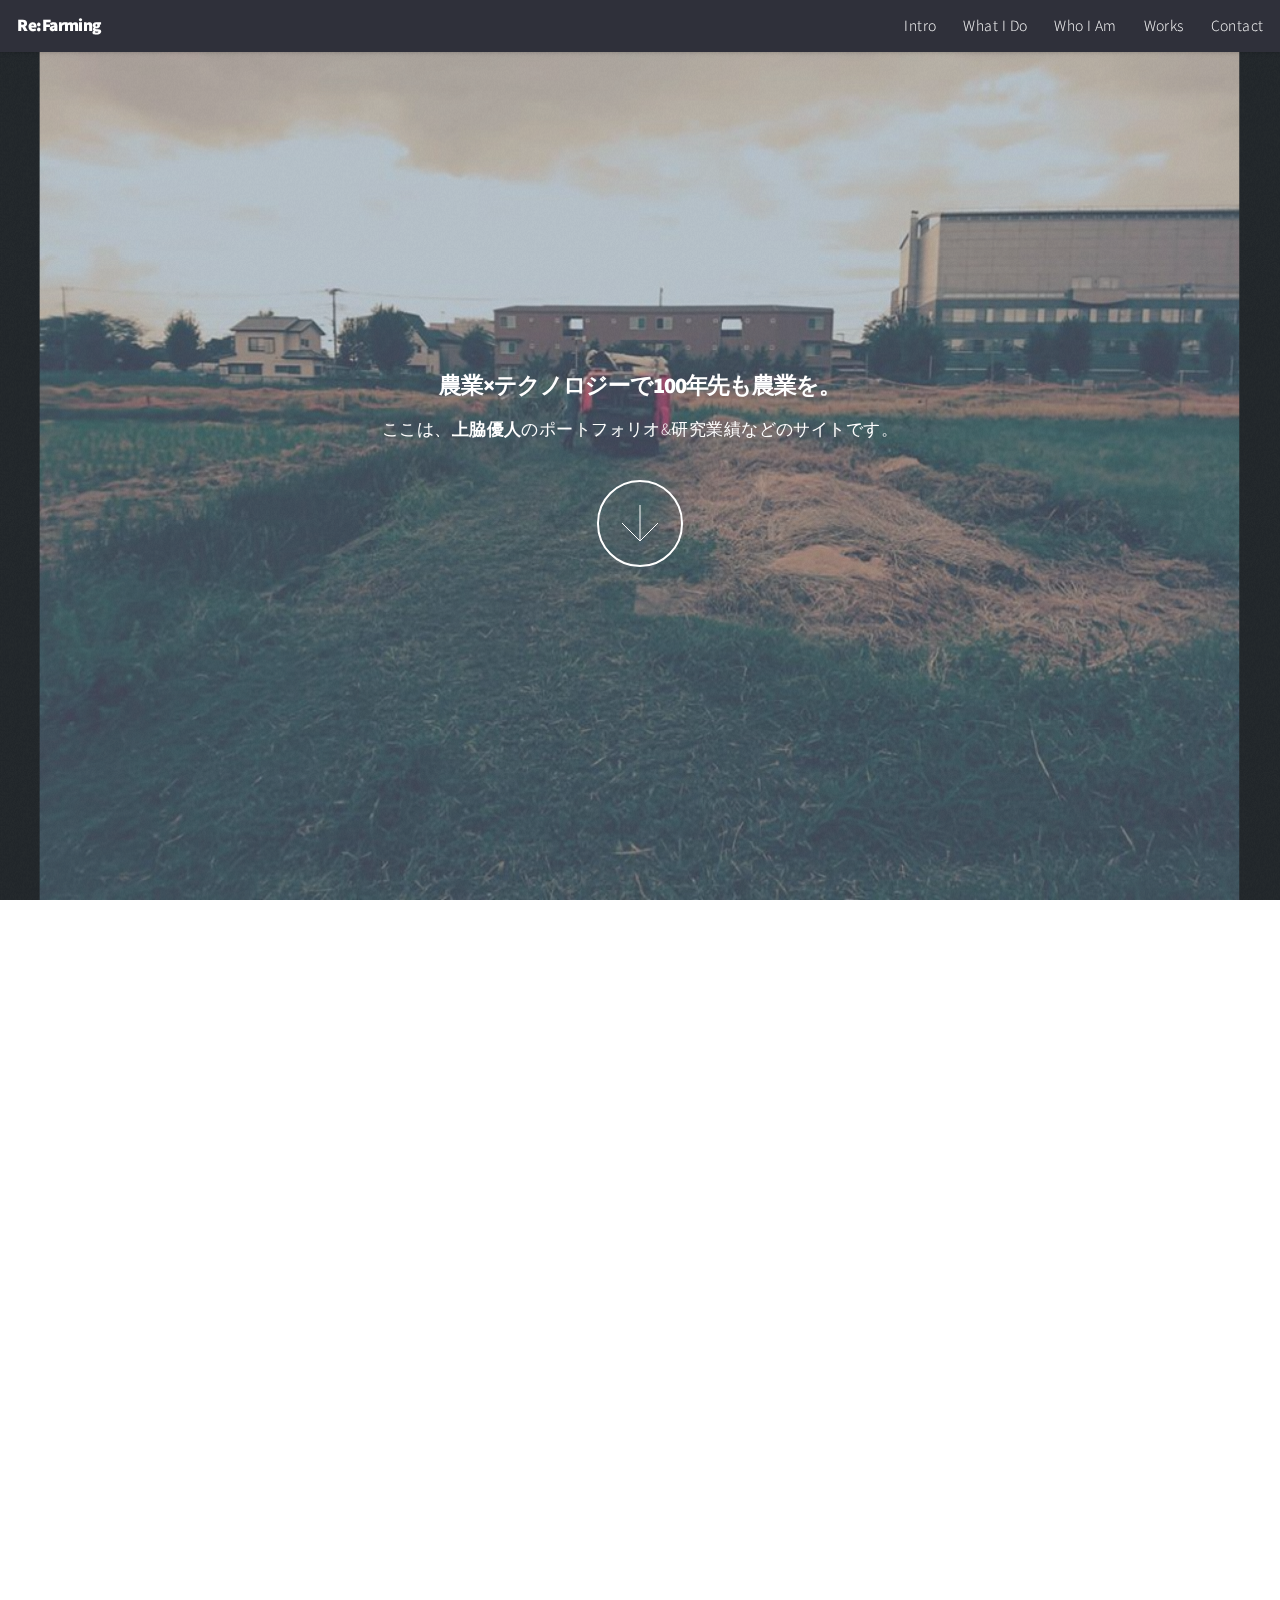
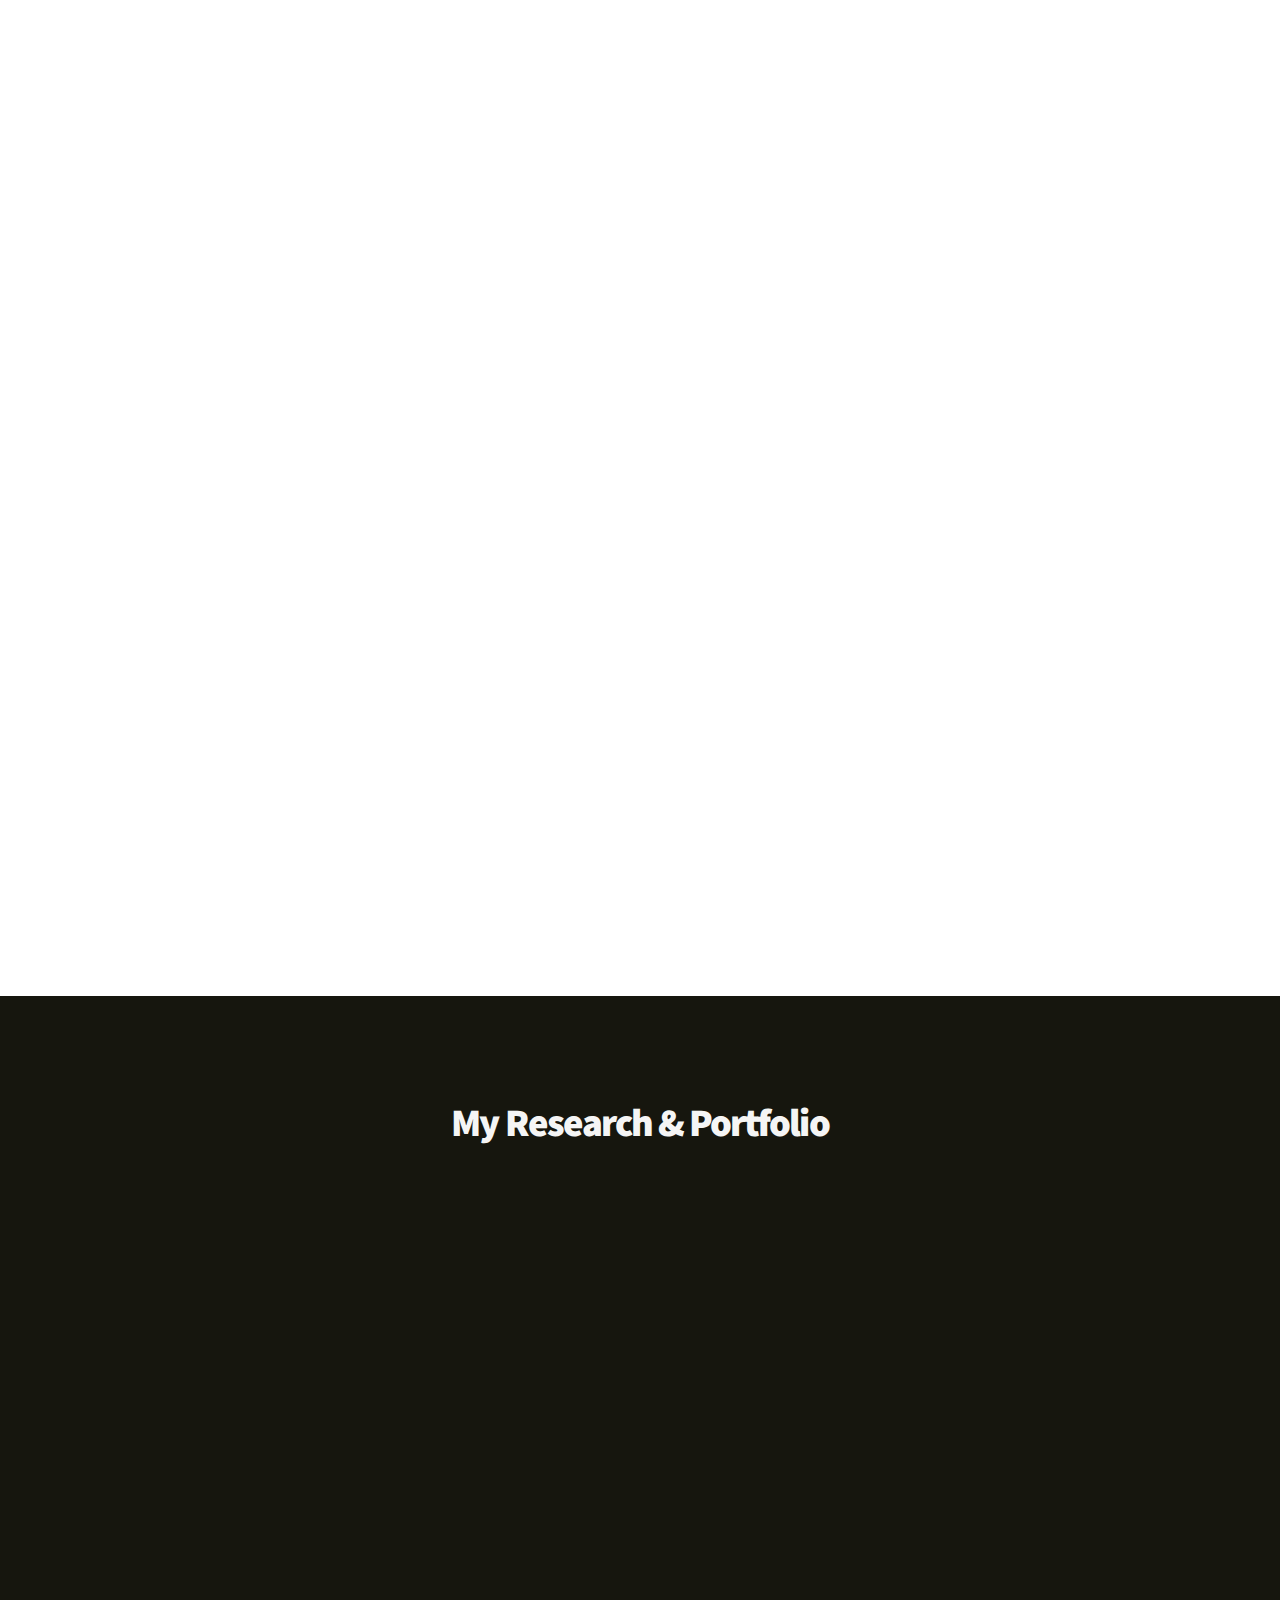
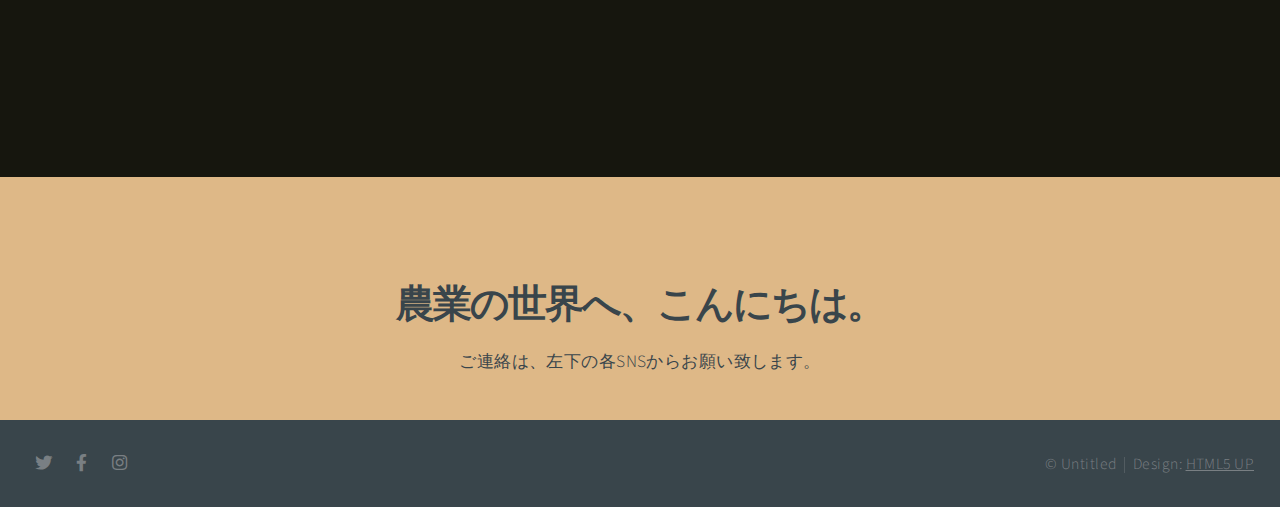
==== commit 0e40b4b2: "new" ====
--- a/index.html
+++ b/index.html
@@ -102,20 +102,8 @@
 				<div class="content">
 					<header>
 						<h2>農業の世界へ、こんにちは。</h2>
-						<p>メールでのご連絡は、下記からお願い致します。</p>
+						<p>ご連絡は、左下の各SNSからお願い致します。</p>
 					</header>
-					<div class="box">
-						<form method="post" action="mailto:yutokamiwaki@gmail.com">
-							<div class="fields">
-								<div class="field half"><input type="text" name="name" placeholder="Name" /></div>
-								<div class="field half"><input type="email" name="email" placeholder="Email" /></div>
-								<div class="field"><textarea name="message" placeholder="Message" rows="6"></textarea></div>
-							</div>
-							<ul class="actions special">
-								<li><input type="submit" value="Send Message" /></li>
-							</ul>
-						</form>
-					</div>
 				</div>
 			</section>
 
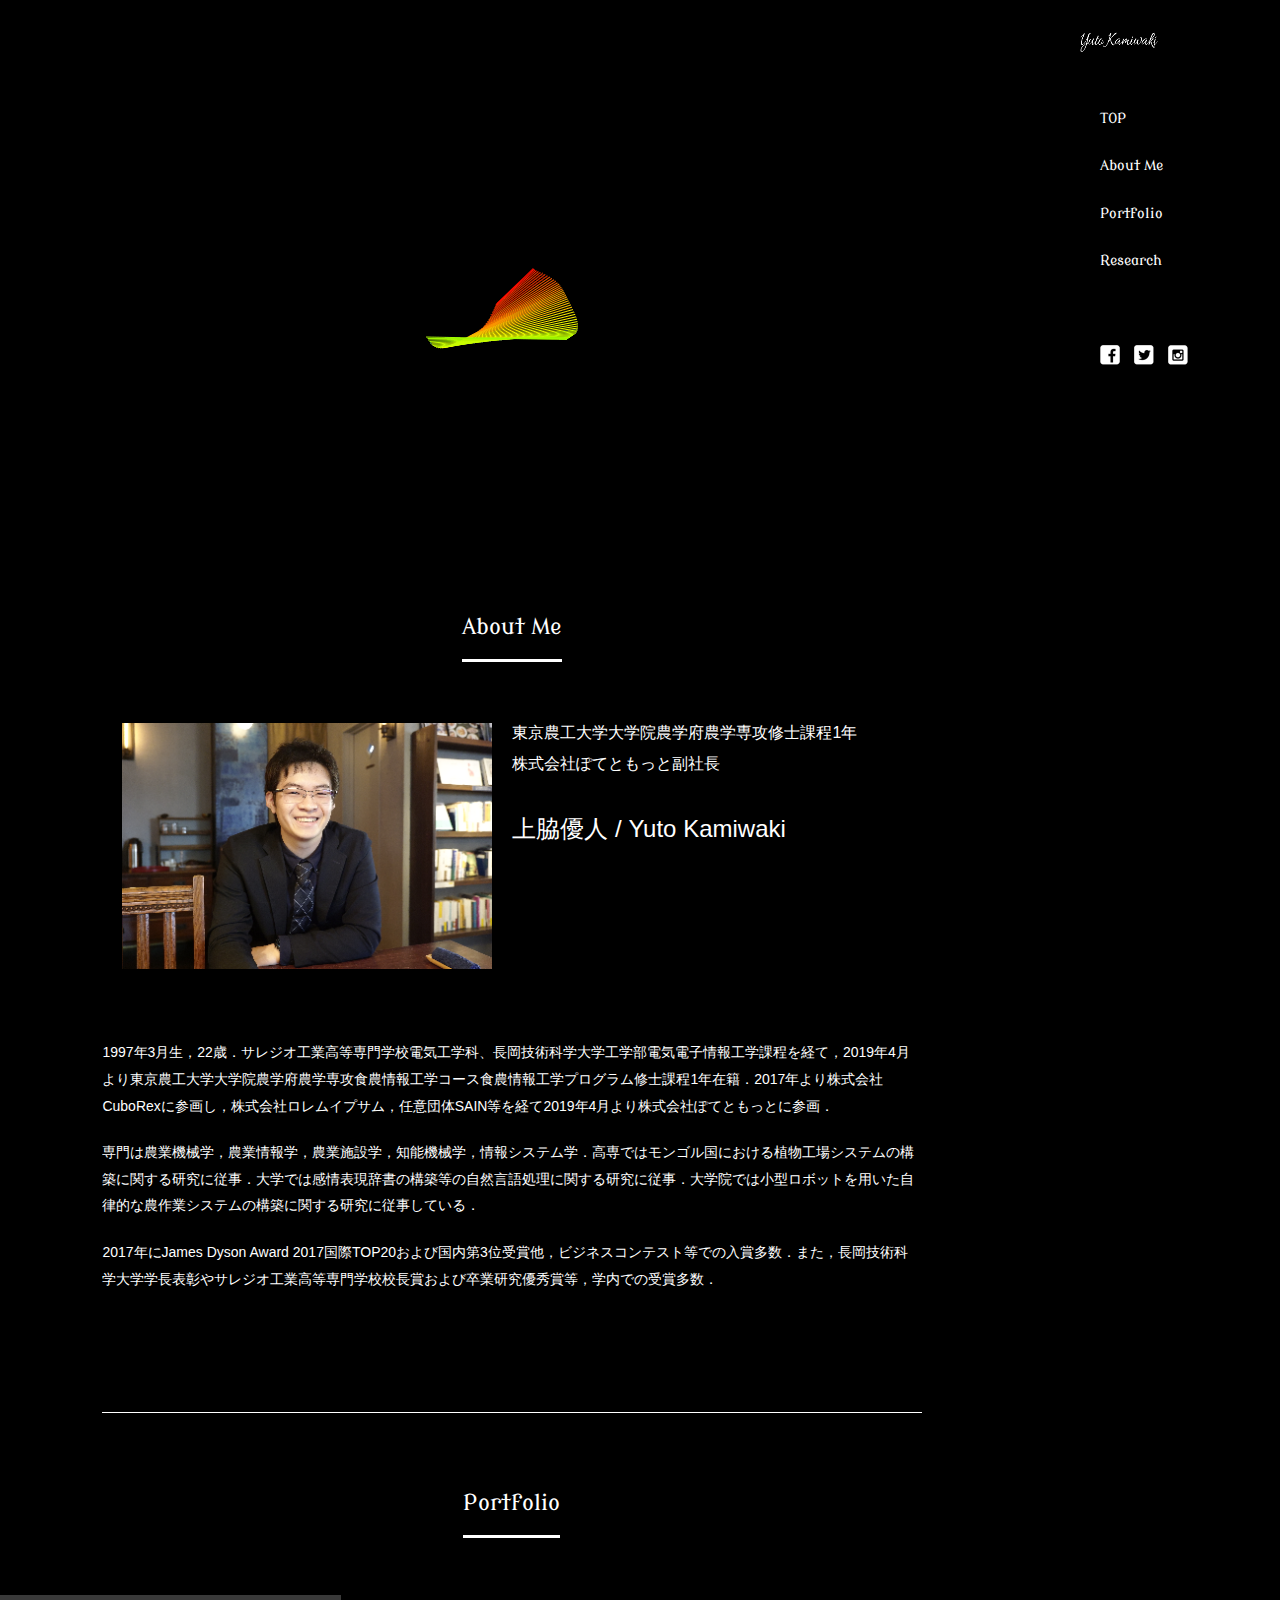
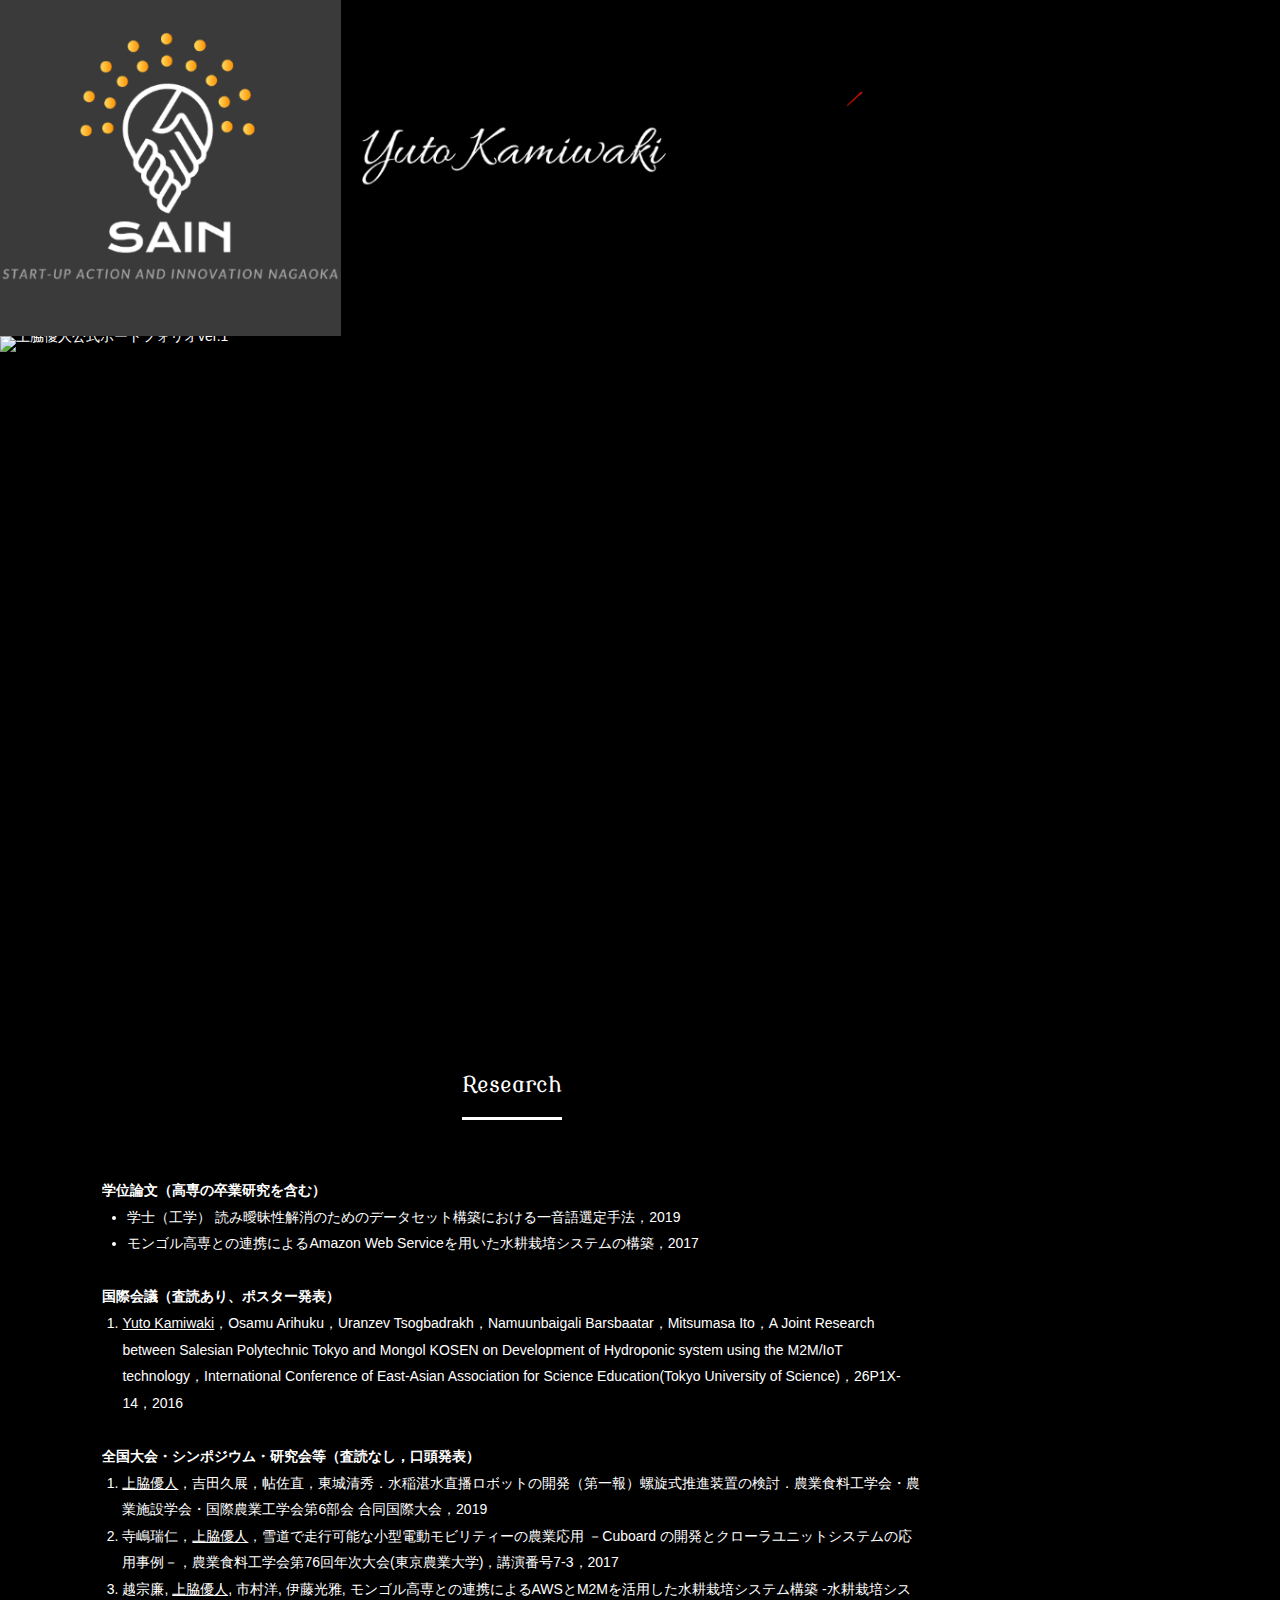
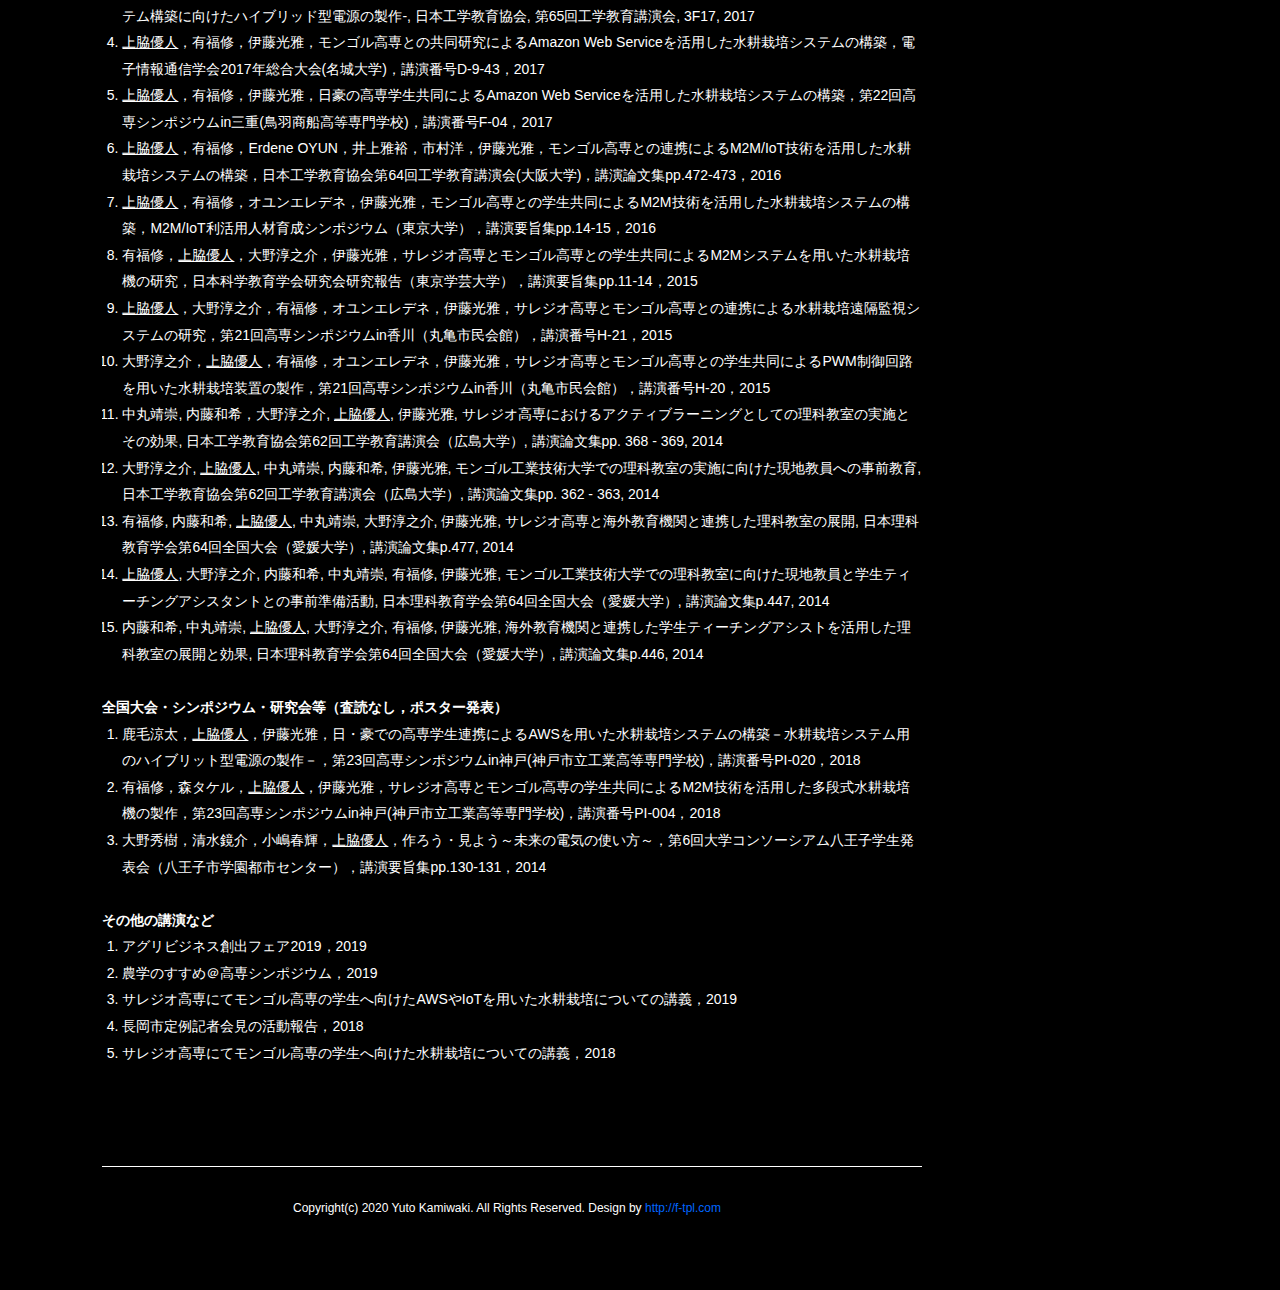
==== commit 9ba4f776: "version3" ====
--- a/index.html
+++ b/index.html
@@ -1,138 +1,144 @@
-<!DOCTYPE HTML>
-<!--
-	Big Picture by HTML5 UP
-	html5up.net | @ajlkn
-	Free for personal and commercial use under the CCA 3.0 license (html5up.net/license)
--->
-<html>
-	<head>
-		<title>Yuto Kamiwaki Official Portfolio</title>
-		<meta charset="utf-8" />
-		<meta name="viewport" content="width=device-width, initial-scale=1, user-scalable=no" />
-		<link rel="stylesheet" href="assets/css/main.css" />
-		<noscript><link rel="stylesheet" href="assets/css/noscript.css" /></noscript>
-	</head>
-	<body class="is-preload">
-
-		<!-- Header -->
-			<header id="header">
-				<h1 style="color: #ffffff;">Re:Farming</h1>
-				<nav>
-					<ul>
-						<li style="color: #ffffff;"><a href="#intro">Intro</a></li>
-						<li style="color: #ffffff;"><a href="#one">What I Do</a></li>
-						<li style="color: #ffffff;"><a href="#two">Who I Am</a></li>
-						<li style="color: #ffffff;"><a href="#work">Works</a></li>
-						<li style="color: #ffffff;"><a href="#contact">Contact</a></li>
-					</ul>
-				</nav>
-			</header>
-
-		<!-- Intro -->
-			<section id="intro" class="main style1 dark fullscreen">
-				<div class="content">
-					<header>
-						<h2 style="font-size:130%">農業×テクノロジーで100年先も農業を。</h2>
-					</header>
-					<p>ここは、<strong>上脇優人</strong>のポートフォリオ&研究業績などのサイトです。<br />
-					</p>
-					<footer>
-						<a href="#one" class="button style2 down">More</a>
-					</footer>
-				</div>
-			</section>
-
-		<!-- One -->
-			<section id="one" class="main style2 right dark fullscreen">
-				<div class="content box style2">
-					<header>
-						<h2>What I Do</h2>
-					</header>
-					<p>週7日研究し、週3日働く大学院生。
-					大学院では、小型ロボットによる自律的な農作業システムの構築を目指し、研究しています。
-					お仕事は、都市農業ベンチャーでBizDev・エンジニアをしつつ、農園の経営をお手伝いしています。
-					</p>
-				</div>
-				<a href="#two" class="button style2 down anchored">Next</a>
-			</section>
-
-		<!-- Two -->
-			<section id="two" class="main style2 left dark fullscreen">
-				<div class="content box style2">
-					<header>
-						<h2>Who I Am</h2>
-					</header>
-					<p>1997年3月生まれの22歳。東京農工大学大学院 農学府 農学専攻 食農情報工学コース 修士課程1年に在籍しながら、
-					株式会社ぽてともっとでBizDev・エンジニアをしています。
-					サレジオ工業高等専門学校 電気工学科、長岡技術科学大学 工学部 電気電子情報工学課程卒です。
-					過去には、ロボットベンチャー、AIベンチャーでBizDev等をやっていました。
-					</p>
-				</div>
-				<a href="#work" class="button style2 down anchored">Next</a>
-			</section>
-
-		<!-- Work -->
-			<section id="work" class="main style3 primary">
-				<div class="content">
-					<header>
-						<h2 style="color:#f5f5f5;">My Research & Portfolio</h2>
-						<!--p>かみわき　ゆうとの作品集</p-->
-					</header>
-
-					<!-- Gallery  -->
-						<div class="gallery">
-							<article class="from-left">
-								<a onclick="location.href='pages/research.html'"><img src="images/thumbs/01_research.png" class="image fit" title="" alt="上脇優人　研究業績" /></a>
-							</article>
-							<article class="from-right">
-								<a onclick="location.href='pages/product.html'"><img src="images/thumbs/02_product.png" class="image fit" title="" alt="上脇優人　開発したもの" /></a>
-							</article>
-							<article class="from-left">
-								<a onclick="location.href='pages/webpage.html'"><img src="images/thumbs/03_web.png" class="image fit" title="" alt="上脇優人　製作したWebページ" /></a>
-							</article>
-							<article class="from-right">
-								<a onclick="location.href='pages/photograph.html'"><img src="images/thumbs/04_photograph.png" class="image fit" title="" alt="上脇優人　撮った写真" /></a>
-							</article>
-						</div>
-				</div>
-			</section>
-
-		<!-- Contact -->
-			<section id="contact" class="main style3 secondary">
-				<div class="content">
-					<header>
-						<h2>農業の世界へ、こんにちは。</h2>
-						<p>ご連絡は、左下の各SNSからお願い致します。</p>
-					</header>
-				</div>
-			</section>
-
-		<!-- Footer -->
-			<footer id="footer">
-
-				<!-- Icons -->
-					<ul class="icons">
-						<li><a href="https://twitter.com/yu10_kami" class="icon brands fa-twitter"><span class="label">Twitter</span></a></li>
-						<li><a href="https://www.facebook.com/yutokamiwaki" class="icon brands fa-facebook-f"><span class="label">Facebook</span></a></li>
-						<li><a href="https://www.instagram.com/yu10_kami" class="icon brands fa-instagram"><span class="label">Instagram</span></a></li>
-					</ul>
-
-				<!-- Menu -->
-					<ul class="menu">
-						<li>&copy; Untitled</li><li>Design: <a href="https://html5up.net">HTML5 UP</a></li>
-					</ul>
-
-			</footer>
-
-		<!-- Scripts -->
-			<script src="assets/js/jquery.min.js"></script>
-			<script src="assets/js/jquery.poptrox.min.js"></script>
-			<script src="assets/js/jquery.scrolly.min.js"></script>
-			<script src="assets/js/jquery.scrollex.min.js"></script>
-			<script src="assets/js/browser.min.js"></script>
-			<script src="assets/js/breakpoints.min.js"></script>
-			<script src="assets/js/util.js"></script>
-			<script src="assets/js/main.js"></script>
-
-	</body>
+<!doctype html>
+<html lang="ja">
+<head>
+	<meta charset="UTF-8">
+	<meta name="description" content="上脇優人の公式ページ。創作物、開発物や研究業績を公開していくサイト。">
+	<meta name="viewport" content="width=device-width">
+	<title>上脇優人公式ポートフォリオ | Yuto Kamiwaki Official Portfolio</title>
+	<link rel="stylesheet" media="all" href="css/style.css">
+	<link rel="shortcut icon" href="images/favicon.ico"/>
+	<script src="https://ajax.googleapis.com/ajax/libs/jquery/1.8.0/jquery.min.js"></script>
+	<script src="js/script.js"></script>
+</head>
+
+<body id="top">
+	<div id="wrapper">
+		<div id="sidebar">
+			<div id="sidebarWrap">
+				<h1><img src="images/logo.png" width="87" height="25" alt="logo"></h1>
+				<nav id="mainnav">
+					<p id="menuWrap"><a id="menu"><span id="menuBtn"></span></a></p>
+					<div class="panel">
+						<ul>
+							<li style="list-style:none;padding-left: 0;"><a href="#top">TOP</a></li>
+							<li style="list-style:none;padding-left: 0;"><a href="#sec04">About Me</a></li>
+							<li style="list-style:none;padding-left: 0;"><a href="#sec02">Portfolio</a></li>
+							<li style="list-style:none;padding-left: 0;"><a href="#sec03">Research</a></li>
+						</ul>
+						<ul id="sns">
+							<li><a href="https://www.facebook.com/yutokamiwaki" target="_blank"><img src="images/iconFb.png" width="20" height="20" alt="FB"></a></li>
+							<li><a href="https://twitter.com/yu10_kami" target="_blank"><img src="images/iconTw.png" width="20" height="20" alt="twitter"></a></li>
+							<li><a href="https://www.instagram.com/yu10_kami" target="_blank"><img src="images/iconInsta.png" width="20" height="20" alt="Instagram"></a></li>
+						</ul>
+					</div>
+				</nav>
+			</div>
+		</div>
+
+		<div id="content">
+			<!--p id="mainImg"><img src="images/mainImg.jpg" alt=""></p-->
+			<center><p id="mainImg">
+				<img style="margin:10px;" src="images/top.gif" alt="機械の植物理解">
+			</p></center>
+			<!-- About Me -->
+			<section id="sec04">
+				<header>
+					<h2><span>About Me</span></h2>
+				</header>
+				<div class="inner">
+					<div class="article">
+						<img src="images/prof.png" width="370" height="224" alt="上脇優人,Yuto Kamiwaki">
+						<ul>
+							<li style="font-size:medium;padding: 0;list-style:none;">東京農工大学大学院農学府農学専攻修士課程1年</li>
+							<li style="font-size:medium;padding: 0;list-style:none;">株式会社ぽてともっと副社長</li>
+							<br/>
+							<li style="font-size:x-large;padding: 0;list-style:none;">上脇優人 / Yuto Kamiwaki</li>
+						</ul>
+					</div>
+					<div class="article">
+						<p>1997年3月生，22歳．サレジオ工業高等専門学校電気工学科、長岡技術科学大学工学部電気電子情報工学課程を経て，2019年4月より東京農工大学大学院農学府農学専攻食農情報工学コース食農情報工学プログラム修士課程1年在籍．2017年より株式会社CuboRexに参画し，株式会社ロレムイプサム，任意団体SAIN等を経て2019年4月より株式会社ぽてともっとに参画．</p>
+						<p>専門は農業機械学，農業情報学，農業施設学，知能機械学，情報システム学．高専ではモンゴル国における植物工場システムの構築に関する研究に従事．大学では感情表現辞書の構築等の自然言語処理に関する研究に従事．大学院では小型ロボットを用いた自律的な農作業システムの構築に関する研究に従事している．</p>
+						<p>2017年にJames Dyson Award 2017国際TOP20および国内第3位受賞他，ビジネスコンテスト等での入賞多数．また，長岡技術科学大学学長表彰やサレジオ工業高等専門学校校長賞および卒業研究優秀賞等，学内での受賞多数．</p>
+					</div>
+				</div>
+			</section>
+			<!-- // About Me -->
+			<!-- GALLERY -->
+			<section id="sec02">
+				<header>
+					<h2><span>Portfolio</span></h2>
+				</header>
+				<ul id="gallery" style="list-style: none;padding: 0;">
+					<li><img src="images/portfolio_1.png" width="360" height="350" alt="任意団体SAINロゴ"></li>
+					<li><img src="images/portfolio_2.png" width="360" height="350" alt="上脇優人公式ポートフォリオのロゴ"></li>
+					<li><img src="images/portfolio_3.gif" width="360" height="350" alt="機械の植物理解"></li>
+					<li class="full"><img src="images/portfolio_4.gif" width="1080" height="695" alt="上脇優人公式ポートフォリオver.1"></li>
+				</ul>
+			</section>
+			<!-- // GALLERY -->
+			<!-- Research -->
+			<section id="sec03">
+				<header>
+					<h2><span>Research</span></h2>
+				</header>
+				<div class="inner">
+					<div class="article">
+						<h3>学位論文（高専の卒業研究を含む）</h3>
+						<ul>
+							<li>学士（工学） 読み曖昧性解消のためのデータセット構築における一音語選定手法，2019</li>
+							<li>モンゴル高専との連携によるAmazon Web Serviceを用いた水耕栽培システムの構築，2017</li>
+						</ul>
+						<br/>
+						<h3>国際会議（査読あり、ポスター発表）</h3>
+						<ol>
+							<li><b><u>Yuto Kamiwaki</u></b>，Osamu Arihuku，Uranzev Tsogbadrakh，Namuunbaigali Barsbaatar，Mitsumasa Ito，A Joint Research between Salesian Polytechnic Tokyo and Mongol KOSEN on Development of Hydroponic system using the M2M/IoT technology，International Conference of East-Asian Association for Science Education(Tokyo University of Science)，26P1X-14，2016</li>
+						</ol>
+						<br/>
+						<h3>全国大会・シンポジウム・研究会等（査読なし，口頭発表）</h3>
+						<ol>
+							<li><b><u>上脇優人</u></b>，吉田久展，帖佐直，東城清秀．水稲湛水直播ロボットの開発（第一報）螺旋式推進装置の検討．農業食料工学会・農業施設学会・国際農業工学会第6部会 合同国際大会，2019</li>
+							<li>寺嶋瑞仁，<b><u>上脇優人</u></b>，雪道で走行可能な小型電動モビリティーの農業応用 －Cuboard の開発とクローラユニットシステムの応用事例－，農業食料工学会第76回年次大会(東京農業大学)，講演番号7-3，2017</li>
+							<li>越宗廉, <b><u>上脇優人</u></b>, 市村洋, 伊藤光雅, モンゴル高専との連携によるAWSとM2Mを活用した水耕栽培システム構築 -水耕栽培システム構築に向けたハイブリッド型電源の製作-, 日本工学教育協会, 第65回工学教育講演会, 3F17, 2017 </li>
+							<li><b><u>上脇優人</u></b>，有福修，伊藤光雅，モンゴル高専との共同研究によるAmazon Web Serviceを活用した水耕栽培システムの構築，電子情報通信学会2017年総合大会(名城大学)，講演番号D-9-43，2017</li>
+							<li><b><u>上脇優人</u></b>，有福修，伊藤光雅，日豪の高専学生共同によるAmazon Web Serviceを活用した水耕栽培システムの構築，第22回高専シンポジウムin三重(鳥羽商船高等専門学校)，講演番号F-04，2017</li>
+							<li><b><u>上脇優人</u></b>，有福修，Erdene OYUN，井上雅裕，市村洋，伊藤光雅，モンゴル高専との連携によるM2M/IoT技術を活用した水耕栽培システムの構築，日本工学教育協会第64回工学教育講演会(大阪大学)，講演論文集pp.472-473，2016</li>
+							<li><b><u>上脇優人</u></b>，有福修，オユンエレデネ，伊藤光雅，モンゴル高専との学生共同によるM2M技術を活用した水耕栽培システムの構築，M2M/IoT利活用人材育成シンポジウム（東京大学），講演要旨集pp.14-15，2016 </li>
+							<li>有福修，<b><u>上脇優人</u></b>，大野淳之介，伊藤光雅，サレジオ高専とモンゴル高専との学生共同によるM2Mシステムを用いた水耕栽培機の研究，日本科学教育学会研究会研究報告（東京学芸大学），講演要旨集pp.11-14，2015</li>
+							<li><b><u>上脇優人</u></b>，大野淳之介，有福修，オユンエレデネ，伊藤光雅，サレジオ高専とモンゴル高専との連携による水耕栽培遠隔監視システムの研究，第21回高専シンポジウムin香川（丸亀市民会館），講演番号H-21，2015</li>
+							<li>大野淳之介，<b><u>上脇優人</u></b>，有福修，オユンエレデネ，伊藤光雅，サレジオ高専とモンゴル高専との学生共同によるPWM制御回路を用いた水耕栽培装置の製作，第21回高専シンポジウムin香川（丸亀市民会館），講演番号H-20，2015</li>
+							<li>中丸靖崇, 内藤和希，大野淳之介, <b><u>上脇優人</u></b>, 伊藤光雅, サレジオ高専におけるアクティブラーニングとしての理科教室の実施とその効果, 日本工学教育協会第62回工学教育講演会（広島大学）, 講演論文集pp. 368 - 369, 2014</li>
+							<li>大野淳之介, <b><u>上脇優人</u></b>, 中丸靖崇, 内藤和希, 伊藤光雅, モンゴル工業技術大学での理科教室の実施に向けた現地教員への事前教育, 日本工学教育協会第62回工学教育講演会（広島大学）, 講演論文集pp. 362 - 363, 2014</li>
+							<li>有福修, 内藤和希, <b><u>上脇優人</u></b>, 中丸靖崇, 大野淳之介, 伊藤光雅, サレジオ高専と海外教育機関と連携した理科教室の展開, 日本理科教育学会第64回全国大会（愛媛大学）, 講演論文集p.477, 2014</li>
+							<li><b><u>上脇優人</u></b>, 大野淳之介, 内藤和希, 中丸靖崇, 有福修, 伊藤光雅, モンゴル工業技術大学での理科教室に向けた現地教員と学生ティーチングアシスタントとの事前準備活動, 日本理科教育学会第64回全国大会（愛媛大学）, 講演論文集p.447, 2014 </li>
+							<li>内藤和希, 中丸靖崇, <b><u>上脇優人</u></b>, 大野淳之介, 有福修, 伊藤光雅, 海外教育機関と連携した学生ティーチングアシストを活用した理科教室の展開と効果, 日本理科教育学会第64回全国大会（愛媛大学）, 講演論文集p.446, 2014</li>
+						</ol>
+						<br/>
+						<h3>全国大会・シンポジウム・研究会等（査読なし，ポスター発表）</h3>
+						<ol>
+							<li>鹿毛涼太，<b><u>上脇優人</u></b>，伊藤光雅，日・豪での高専学生連携によるAWSを用いた水耕栽培システムの構築－水耕栽培システム用のハイブリット型電源の製作－，第23回高専シンポジウムin神戸(神戸市立工業高等専門学校)，講演番号PI-020，2018</li>
+							<li>有福修，森タケル，<b><u>上脇優人</u></b>，伊藤光雅，サレジオ高専とモンゴル高専の学生共同によるM2M技術を活用した多段式水耕栽培機の製作，第23回高専シンポジウムin神戸(神戸市立工業高等専門学校)，講演番号PI-004，2018 </li>
+							<li>大野秀樹，清水鏡介，小嶋春輝，<b><u>上脇優人</u></b>，作ろう・見よう～未来の電気の使い方～，第6回大学コンソーシアム八王子学生発表会（八王子市学園都市センター），講演要旨集pp.130-131，2014</li>
+						</ol>
+						<br/>
+						<h3>その他の講演など</h3>
+						<ol>
+							<li>アグリビジネス創出フェア2019，2019</li>
+							<li>農学のすすめ＠高専シンポジウム，2019</li>
+							<li>サレジオ高専にてモンゴル高専の学生へ向けたAWSやIoTを用いた水耕栽培についての講義，2019</li>
+							<li>長岡市定例記者会見の活動報告，2018
+							<li>サレジオ高専にてモンゴル高専の学生へ向けた水耕栽培についての講義，2018</li>
+						</ol>
+					</div>
+				</div>
+			</section>
+			<!-- // Research -->
+
+			<footer id="footer">
+				Copyright(c) 2020 Yuto Kamiwaki. All Rights Reserved. Design by <a href="http://f-tpl.com" target="_blank">http://f-tpl.com</a><!-- ←クレジット表記を外す場合はシリアルキーが必要です http://f-tpl.com/credit/ -->
+			</footer>
+
+		</div>
+	</div>
+
+</body>
 </html>--- a/css/style.css
+++ b/css/style.css
@@ -0,0 +1,451 @@
+@import url(http://fonts.googleapis.com/earlyaccess/notosansjp.css);
+@import url(https://fonts.googleapis.com/css?family=Modern+Antiqua);
+
+/* reset */
+body,div,dl,dt,dd,ul,ol,li,h1,h2,h3,h4,h5,h6,pre,form,fieldset,input,textarea,p,blockquote,th,td{margin:0;padding:0;}
+address,caption,cite,code,dfn,em,strong,th,var{font-style:normal;}
+ul{padding-left: 25px;}
+ol{padding-left: 20px;}
+table{border-collapse:collapse;border-spacing:0;}
+caption,th{text-align:left;}
+q:before,q:after{content:'';}
+object,embed{vertical-align:top;}
+legend{display:none;}
+h1,h2,h3,h4,h5,h6{font-size:100%;}
+img,abbr,acronym,fieldset{border:0;}
+
+body{
+	font: 14px/1.9 'Noto Sans JP', Arial, Verdana, 游ゴシック, YuGothic,'ヒラギノ角ゴ ProN W3', 'Hiragino Kaku Gothic ProN', メイリオ, Meiryo,sans-serif;
+	font-weight: 300;
+	-webkit-text-size-adjust:100%;
+	overflow-x: hidden;
+	color: #fff;
+	background: #000;
+}
+
+a{
+	color: #0066ff;
+	text-decoration: none;
+}
+
+a:hover, .active{
+  text-decoration: underline;
+}
+
+a:active, a:focus,input:active, input:focus{outline:0;}
+
+
+/* ヘッダー
+------------------------------------------------------------*/
+#mainnav a{
+	color: #fff;
+	font-family: 'Modern Antiqua', 'Noto Sans JP',serif;
+}
+
+
+/* フッター
+------------------------------------------------------------*/
+#footer{
+	clear: both;
+	padding: 50px 10px 50px 0;
+	text-align: center;
+	font-size: 12px;
+}
+
+
+/* 共通
+------------------------------------------------------------*/
+h1, h2{
+	font-family: 'Modern Antiqua', 'Noto Sans JP',serif;
+}
+
+img{
+	max-width: 100%;
+	height: auto;
+}
+
+section{
+  clear: both;
+}
+
+section h2{
+	width: 60%;
+	margin: 70px auto;
+	font-size: 22px;
+	font-weight:normal;
+	text-align: center;
+}
+
+section h2 span {
+	padding-bottom: 20px;
+	border-bottom: 3px solid #fff;
+}
+
+.inner{
+	width: 80%;
+	margin: 0 auto;
+	padding-bottom: 50px;
+}
+
+#sec03 .inner, #sec04 .inner{
+	border-bottom: 1px solid #fff;
+}
+
+.innerS{
+	width: 60%;
+	margin: 0 auto;
+	padding-bottom: 80px;
+}
+
+
+/* SEC02 Gallery
+------------------------------------------------------------*/
+#sec02{
+	padding: 0 !important;
+}
+
+/*#sec02 header{
+	display: none;
+}*/
+
+#gallery{
+	overflow: hidden;
+}
+
+#gallery li{
+	float: left;
+	width: calc(100%/3);
+	line-height: 0;
+}
+#gallery li.full{
+	width: 100%;
+}
+
+
+#gallery img{
+	display: block;
+	width: 100%;
+	height: auto;
+}
+
+
+/* SEC03 BRAND
+------------------------------------------------------------*/
+.col4 .img{
+	margin: 0 auto;
+}
+
+
+
+/* SEC04 PROJECT
+------------------------------------------------------------*/
+#sec04{
+	padding-bottom: 0 !important;
+}
+
+.article{
+	clear: both;
+	overflow: hidden;
+	padding-bottom: 50px;
+}
+
+.article img{
+	float: left;
+	margin: 5px 20px 20px;
+}
+
+.article p{
+	margin-bottom: 20px;
+}
+
+
+
+/* SEC05 COMPANY
+------------------------------------------------------------*/
+#sec05 p{
+	margin-bottom: 5px;
+}
+
+.col2 li{
+	display: inline-block;
+	width: 100%;
+  margin: 20px 0;
+}
+
+#map{
+	position: relative;
+	padding-bottom: 75%;
+	height: 0;
+	overflow: hidden;
+	z-index: 0;
+}
+
+#map iframe{
+	position: absolute;
+	top: 0;
+	left: 0;
+	width: 100% !important;
+	height: 100% !important;
+	border: 0;
+}
+
+
+
+/* RESPONSIVE 設定
+------------------------------------------------------------*/
+
+@media only screen and (min-width: 800px){
+	body{
+		font-size:14px;
+	}
+	
+	#wrapper{
+		width: 100%;
+	}
+	
+	#content{
+		width: 80%;
+	}
+	
+	#sidebar{
+		width: 12%;
+		position: fixed;
+		top: 0;
+		right: 4%;
+		background: #000;
+	}
+	
+  a#menu{
+		display:none;
+	}	
+
+	.panel{
+		display:block !important;
+	}
+	
+	#sidebar h1{
+		padding: 30px 0;
+	}
+
+	#mainnav li{
+		font-size: 14px;
+		padding: 10px 0;
+	}
+	
+	#sns{
+		margin-top: 50px;
+	}
+	
+	#sns li{
+		display: inline-block;
+		padding-right: 10px;
+	}
+
+	#sns a:hover img{
+		opacity: .8;
+	}
+	
+	/* SEC03 BRAND
+	-----------------*/
+	.col4{
+		text-align: center;
+	}
+
+	.col4 li{
+		display: inline-block;
+		width: 18%;
+		padding: 0 3%;
+		vertical-align: top;
+		text-align: left;
+	}
+	
+	#map iframe{
+		height: 200px !important;
+  }
+	
+  #footer{
+		padding: 30px 10px 70px 0;
+	}
+}
+
+
+@media only screen and (min-width: 641px){
+	.col2 li{
+		width: 60%;
+		vertical-align: top;
+	}
+	.col2 li:first-child{
+		width: 35%;
+		padding-right: 4%;
+	}
+}
+
+@media only screen and (max-width: 640px){
+	.innerS{
+		width: 94%;
+		padding-bottom: 30px;
+	}
+	#gallery li{
+		float: none;
+		width: 100%;
+	}
+	.article img{
+		float: none;
+		display: block;
+		margin: 0 auto 20px;
+	}
+	#map iframe{
+		width: 96% !important;
+		left: 2%;
+	}
+}
+
+@media only screen and (max-width: 799px){
+	#sidebar{
+		position: fixed;
+		width: 100%;
+		z-index:500;
+	}
+	
+	#sidebarWrap{
+		position: relative;
+		width: 100%;
+		height: 60px;
+		background: #000;
+		border-bottom: 1px solid #333;
+	}
+	
+	#sidebar h1{
+		text-align: center;
+		padding-top: 15px;
+	}
+	
+	#sidebar h1 img{
+		width: auto !important;
+		max-height: 25px;
+	}
+	
+  a#menu{
+  	display: inline-block;
+  	position: relative;
+  	width: 40px;
+  	height: 40px;
+  	margin: 10px;
+	}
+
+	#menuBtn{
+  	display: block;
+  	position: absolute;
+  	top: 50%;
+  	left: 50%;
+  	width: 18px;
+  	height: 2px;
+  	margin: -1px 0 0 -7px;
+  	background: #fff;
+  	transition: .2s;
+	}
+
+	#menuBtn:before, #menuBtn:after{
+  	display: block;
+  	content: "";
+  	position: absolute;
+  	top: 50%;
+  	left: 0;
+  	width: 18px;
+  	height: 2px;
+  	background: #fff;
+  	transition: .3s;
+	}
+
+	#menuBtn:before{
+  	margin-top: -7px;
+	}
+
+	#menuBtn:after{
+  	margin-top: 5px;
+	}
+
+	a#menu .close{
+  	background: transparent;
+	}
+
+	a#menu .close:before, a#menu .close:after{
+  	margin-top: 0;
+	}
+
+	a#menu .close:before{
+  	transform: rotate(-45deg);
+  	-webkit-transform: rotate(-45deg);
+	}
+
+	a#menu .close:after{
+  	transform: rotate(-135deg);
+  	-webkit-transform: rotate(-135deg);
+	}
+
+	.panel{
+		width: 100%;
+		display: none;
+		overflow: hidden;
+		position: relative;
+		left: 0;
+		top: -10px;
+		z-index: 100;
+	}
+
+	#mainnav{
+		position: absolute;
+		top: 0;
+		width: 100%;
+		text-align: right;
+	}
+
+	#mainnav ul{
+		border-bottom: 1px solid #ccc;
+		background: #000;
+		text-align: left;
+	}
+
+	#mainnav li a{
+		position: relative;
+		display: block;
+		padding: 15px 25px;
+		border-bottom: 1px solid #ccc;
+		color: #fff;
+		font-weight: 400;
+	}
+	#mainnav li a:before{
+		display: block;
+		content: "";
+		position: absolute;
+		top: 50%;
+		left: 5px;
+		width: 6px;
+		height: 6px;
+		margin: -4px 0 0 0;
+		border-top: solid 2px #fff;
+		border-right: solid 2px #fff;
+		-webkit-transform: rotate(45deg);
+		transform: rotate(45deg);
+	}
+	#mainnav #sns li{
+		display: inline-block;
+	}
+	#mainnav #sns li a{
+		position: relative;
+		display: inline-block;
+		padding: 15px 10px 0;
+		border: 0;
+	}
+	#mainnav #sns li a:before{
+		border: 0;
+	}
+	.col4 li{
+		margin: 0 auto 50px;
+		display: block;
+		text-align: center;
+	}
+	section h2{
+		margin: 55px auto;
+	}
+}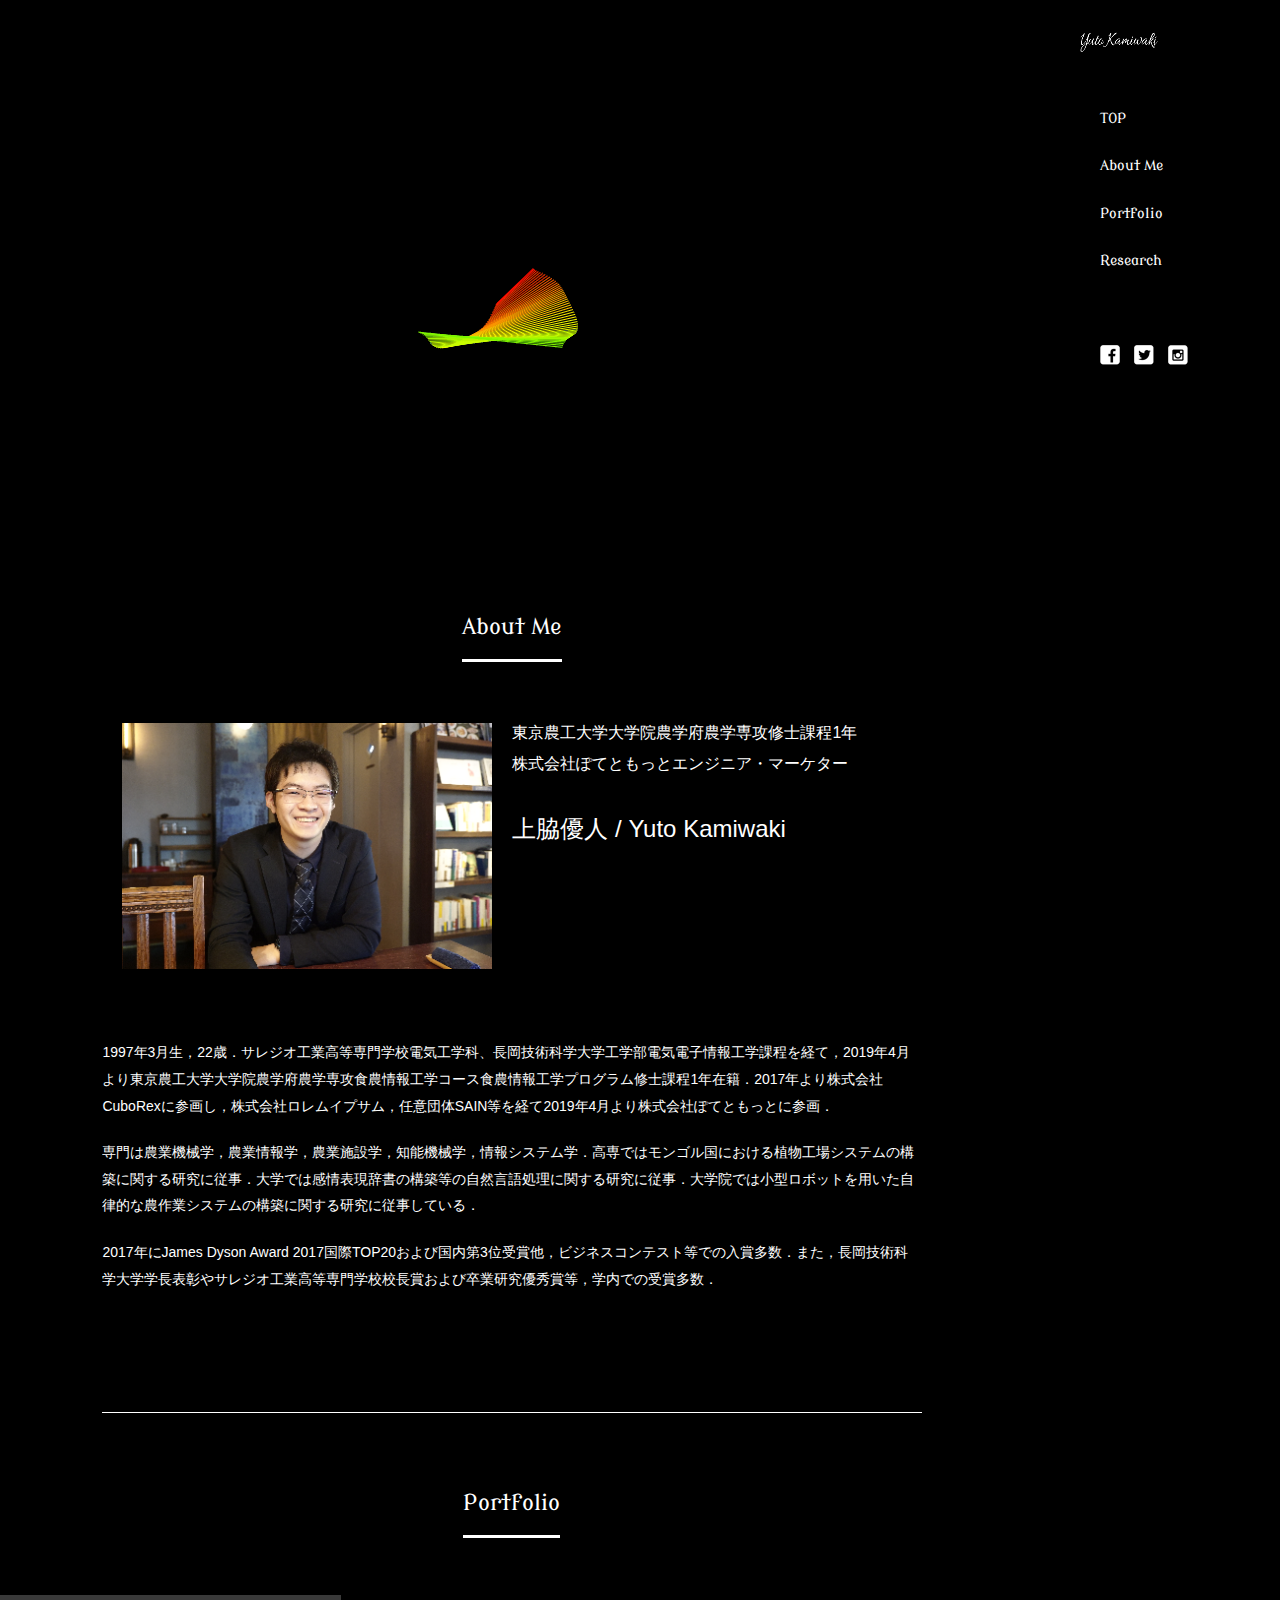
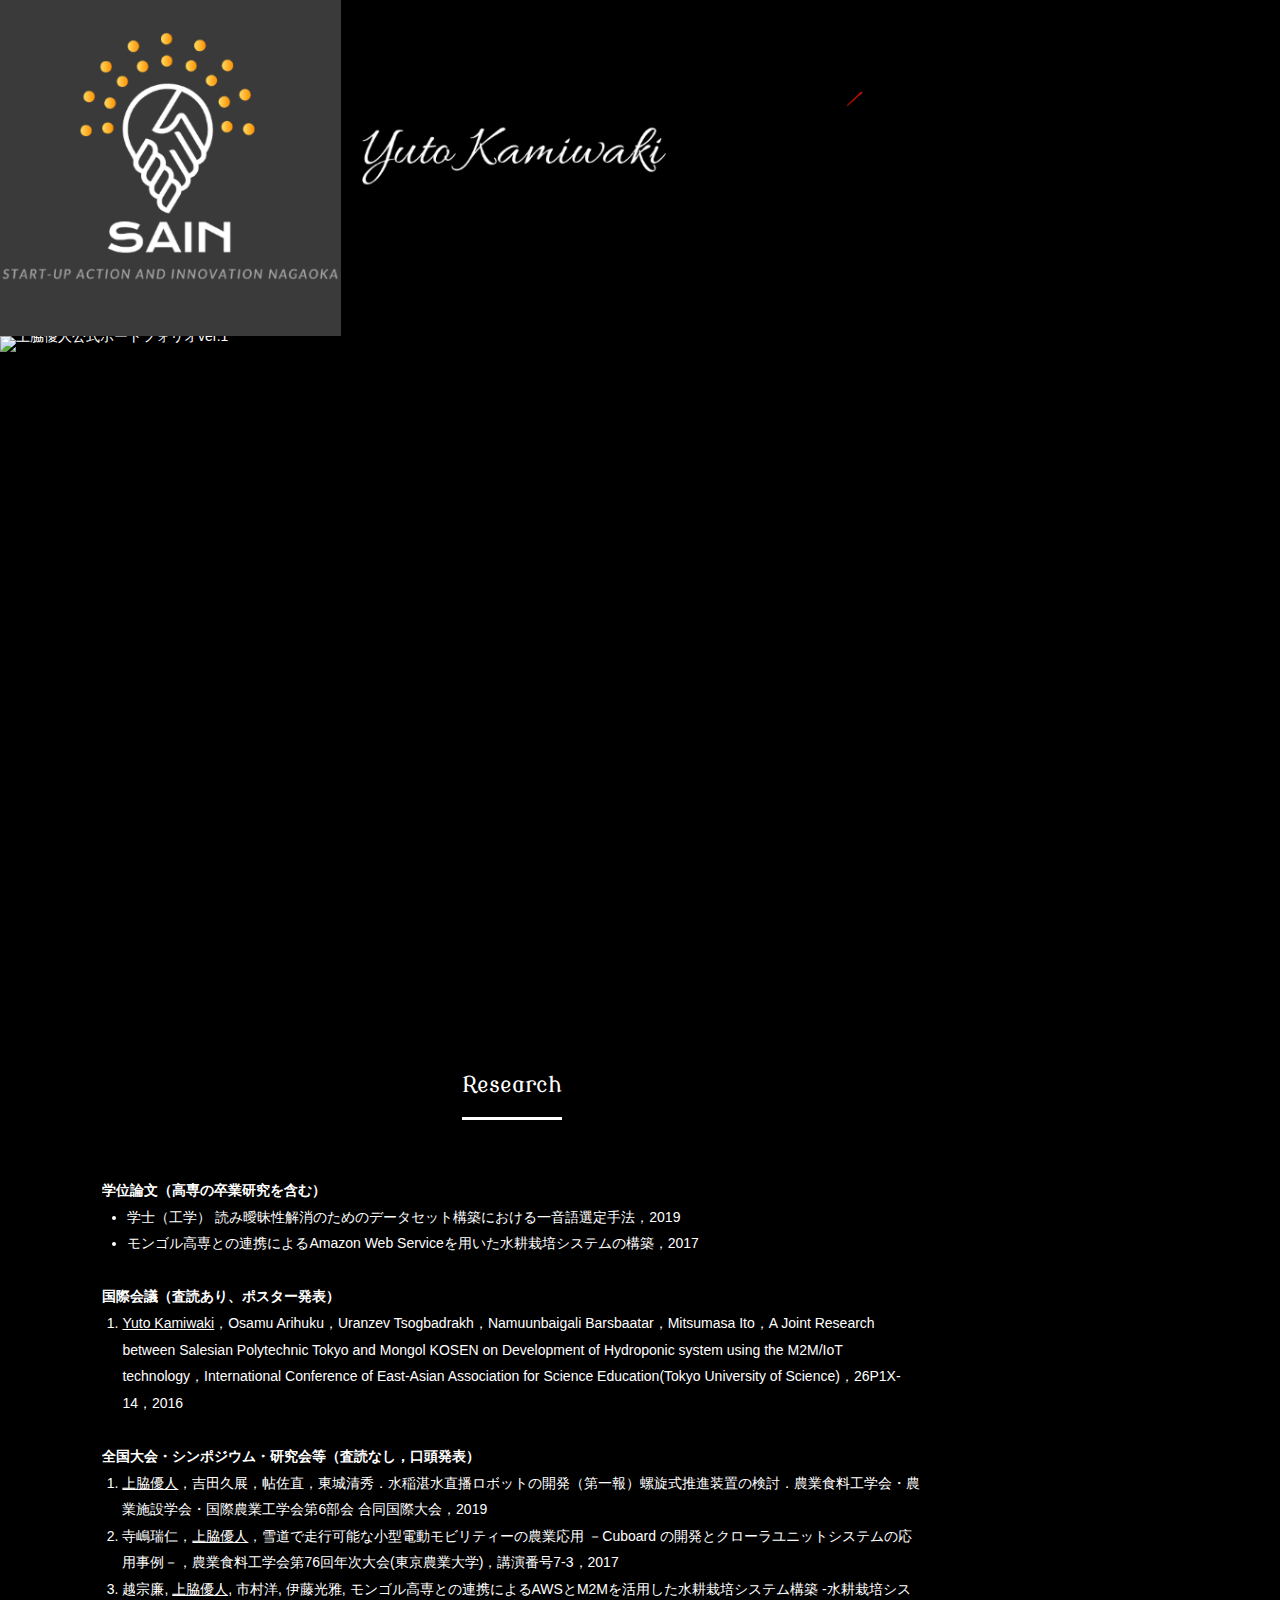
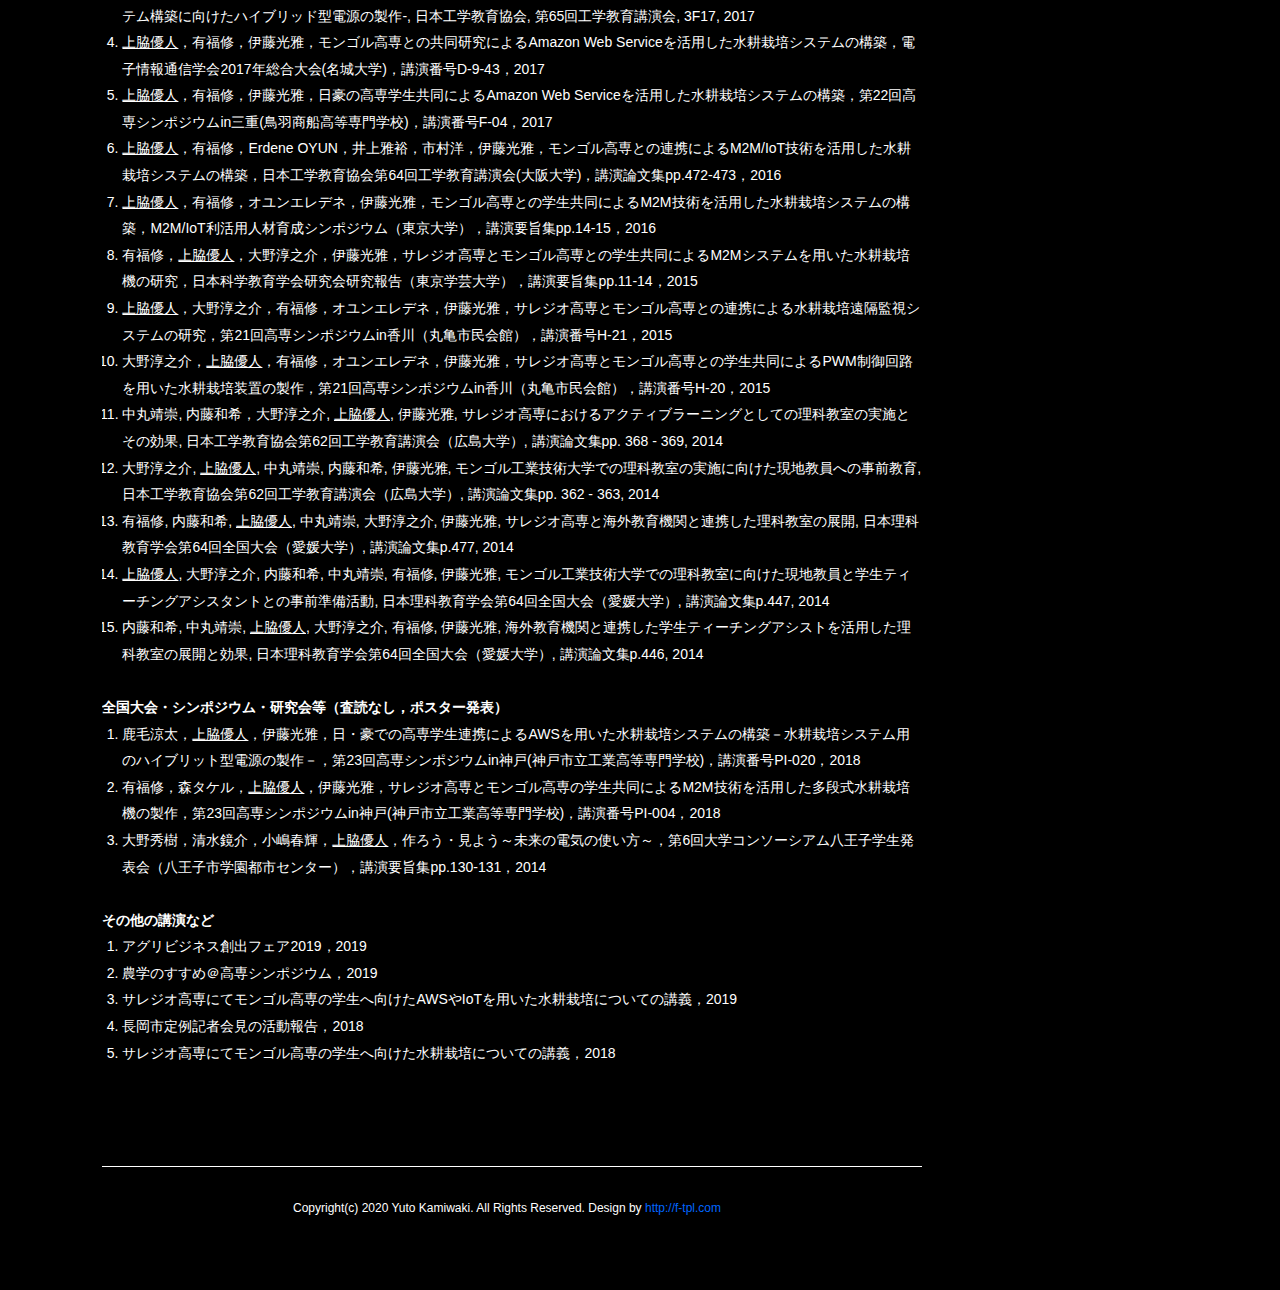
==== commit 8721e1ff: "修正ver" ====
--- a/index.html
+++ b/index.html
@@ -50,7 +50,7 @@
 						<img src="images/prof.png" width="370" height="224" alt="上脇優人,Yuto Kamiwaki">
 						<ul>
 							<li style="font-size:medium;padding: 0;list-style:none;">東京農工大学大学院農学府農学専攻修士課程1年</li>
-							<li style="font-size:medium;padding: 0;list-style:none;">株式会社ぽてともっと副社長</li>
+							<li style="font-size:medium;padding: 0;list-style:none;">株式会社ぽてともっとエンジニア・マーケター</li>
 							<br/>
 							<li style="font-size:x-large;padding: 0;list-style:none;">上脇優人 / Yuto Kamiwaki</li>
 						</ul>
